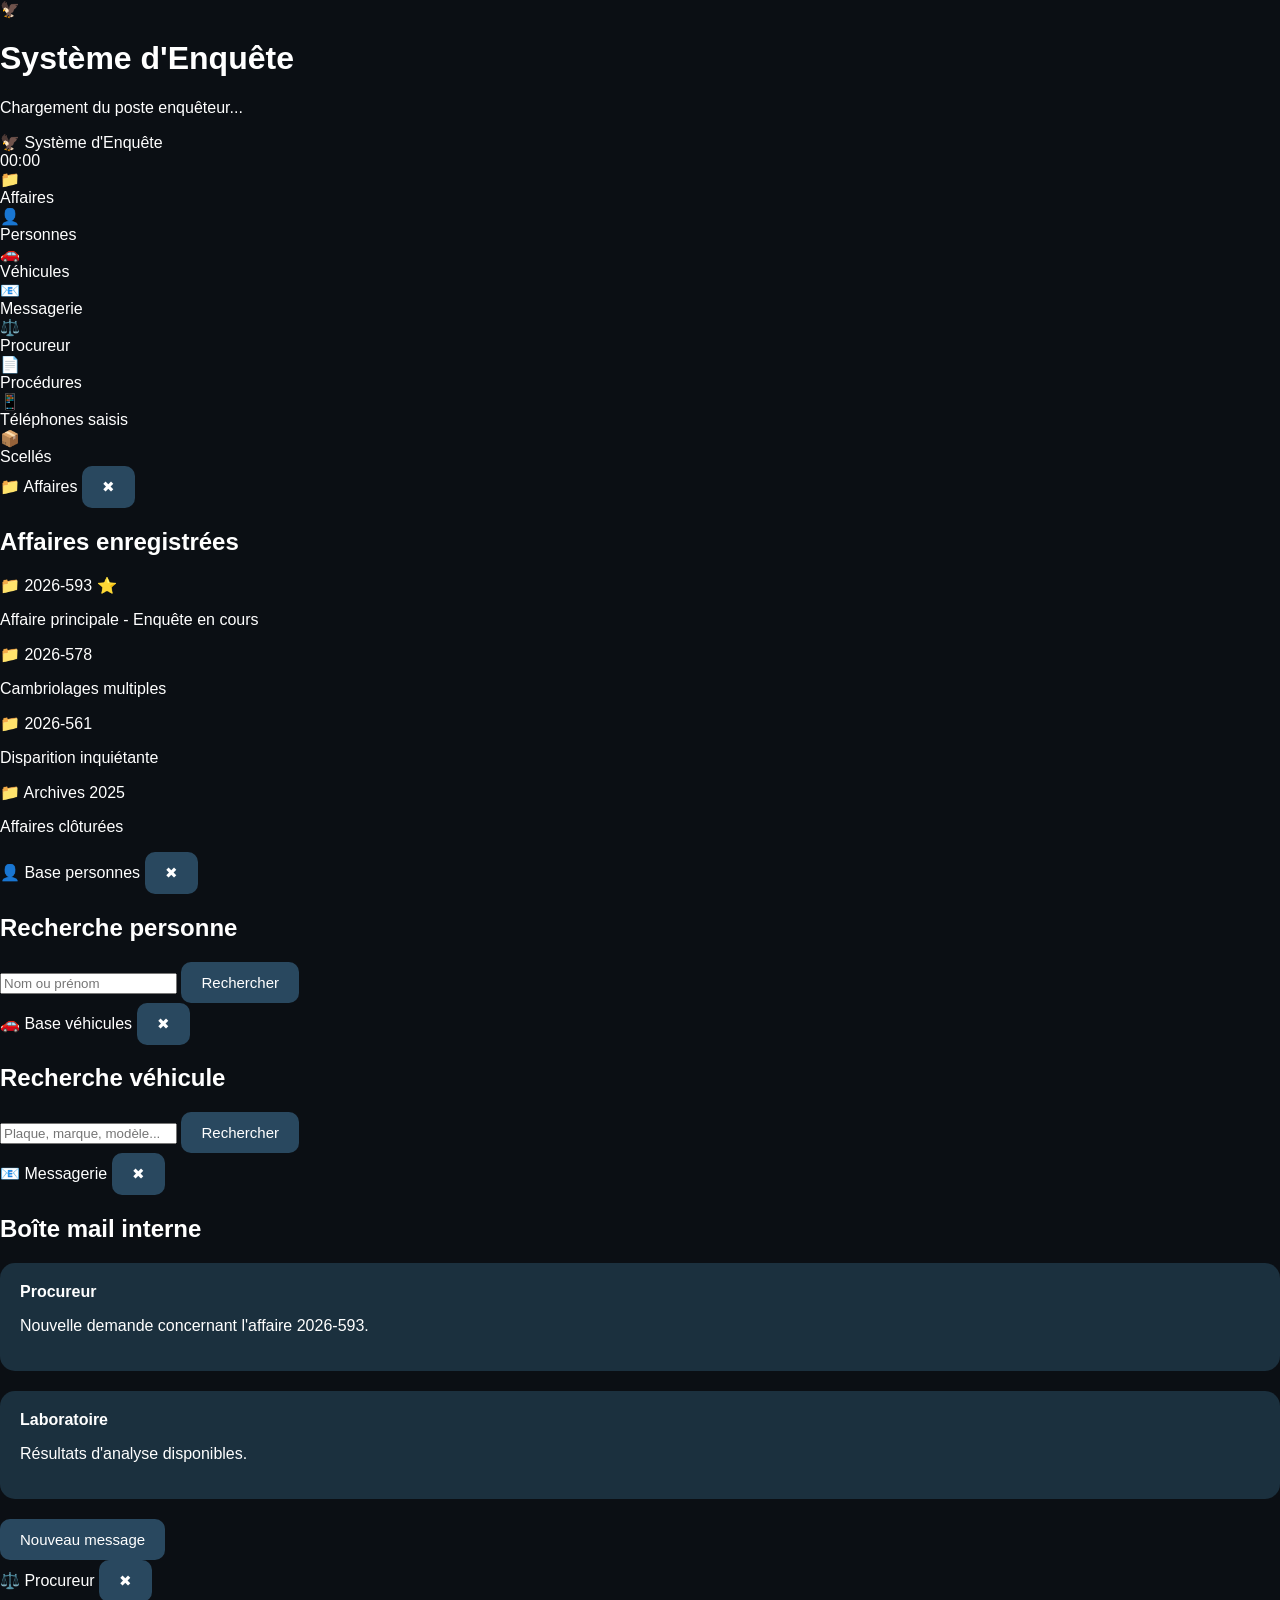
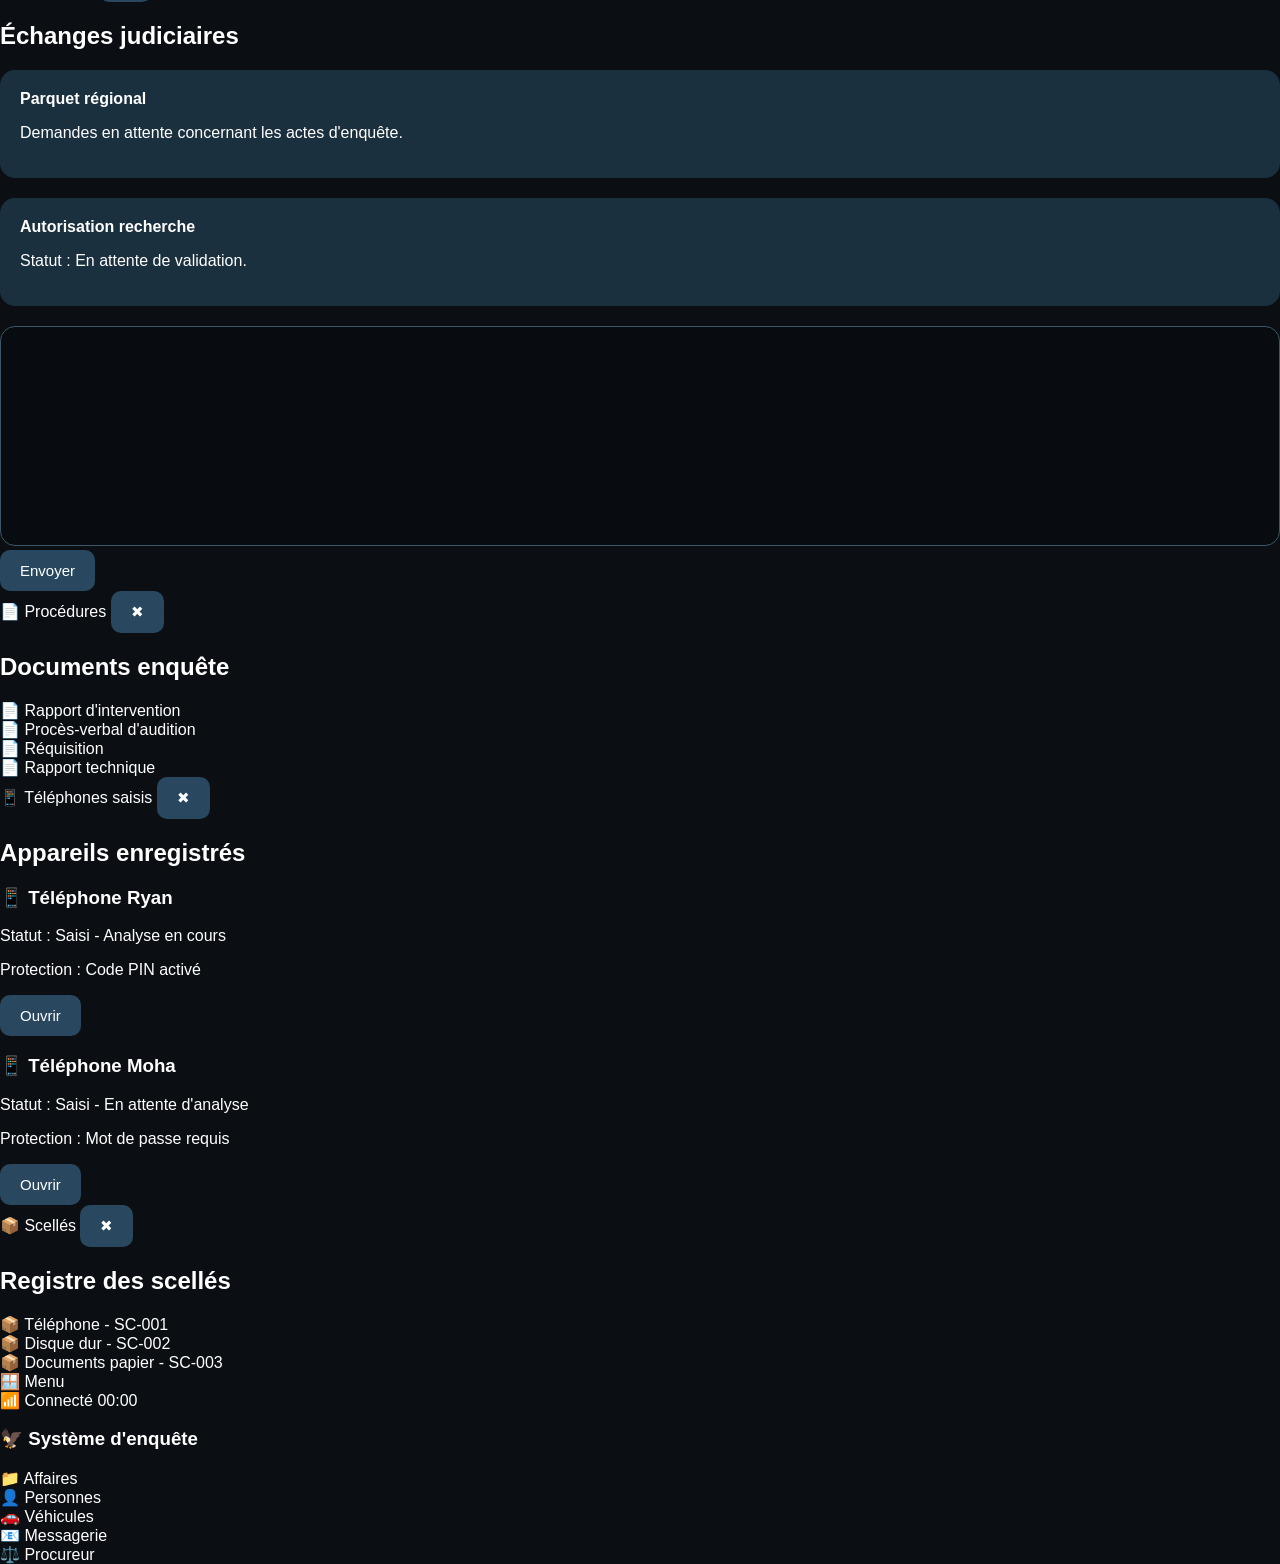
==== index.html @ f0f35534 "Update index.html" ====
<!DOCTYPE html>
<html lang="fr">

<head>

<meta charset="UTF-8">

<meta name="viewport"
content="width=device-width, initial-scale=1.0">

<title>

Affaire 2026/593

</title>

<link rel="stylesheet"
href="style.css">

<script defer
src="script.js"></script>

</head>

<body>

<div id="bootScreen">

<div class="bootLogo">

<div class="logoCircle">

🦅

</div>

<h1>

Système d'Enquête

</h1>

<p>

Chargement du poste enquêteur...

</p>

<div class="bootBar">

<div id="bootProgress"></div>

</div>

</div>

</div>


<div id="desktop">

<header id="topBar">

<div id="systemName">

🦅
Système d'Enquête

</div>

<div id="dateHeure">

00:00

</div>

</header></header>


<main id="desktopArea">


<div class="iconGrid">


<div class="desktopIcon"
onclick="openApp('affaires')">

<div class="icon">

📁

</div>

<span>

Affaires

</span>

</div>



<div class="desktopIcon"
onclick="openApp('personnes')">

<div class="icon">

👤

</div>

<span>

Personnes

</span>

</div>



<div class="desktopIcon"
onclick="openApp('vehicules')">

<div class="icon">

🚗

</div>

<span>

Véhicules

</span>

</div>



<div class="desktopIcon"
onclick="openApp('mails')">

<div class="icon">

📧

</div>

<span>

Messagerie

</span>

</div>



<div class="desktopIcon"
onclick="openApp('procureur')">

<div class="icon">

⚖️

</div>

<span>

Procureur

</span>

</div>



<div class="desktopIcon"
onclick="openApp('procedures')">

<div class="icon">

📄

</div>

<span>

Procédures

</span>

</div>



<div class="desktopIcon"
onclick="openApp('telephones')">

<div class="icon">

📱

</div>

<span>

Téléphones saisis

</span>

</div>



<div class="desktopIcon"
onclick="openApp('scelles')">

<div class="icon">

📦

</div>

<span>

Scellés

</span>

</div>


</div></main>



<!-- Fenêtres des applications -->

<div id="windowContainer">



<div class="appWindow"
id="affairesWindow">

<div class="windowHeader">

<span>
📁 Affaires
</span>

<button onclick="closeApp('affaires')">
✖
</button>

</div>


<div class="windowContent">

<h2>
Affaires enregistrées
</h2>


<div class="folder">

📁 2026-593 ⭐

<p>
Affaire principale - Enquête en cours
</p>

</div>


<div class="folder">

📁 2026-578

<p>
Cambriolages multiples
</p>

</div>


<div class="folder">

📁 2026-561

<p>
Disparition inquiétante
</p>

</div>


<div class="folder">

📁 Archives 2025

<p>
Affaires clôturées
</p>

</div>


</div>

</div>





<div class="appWindow"
id="personnesWindow">


<div class="windowHeader">

<span>
👤 Base personnes
</span>

<button onclick="closeApp('personnes')">
✖
</button>

</div>


<div class="windowContent">

<h2>
Recherche personne
</h2>


<input
type="text"
id="searchPersonne"
placeholder="Nom ou prénom">


<button onclick="searchPerson()">

Rechercher

</button>


<div id="personResult">

</div>


</div>


</div><div class="appWindow"
id="vehiculesWindow">


<div class="windowHeader">

<span>
🚗 Base véhicules
</span>


<button onclick="closeApp('vehicules')">

✖

</button>


</div>



<div class="windowContent">


<h2>
Recherche véhicule
</h2>


<input
type="text"
id="searchVehicule"
placeholder="Plaque, marque, modèle...">



<button onclick="searchVehicle()">

Rechercher

</button>



<div id="vehicleResult">

</div>



</div>


</div>





<div class="appWindow"
id="mailsWindow">


<div class="windowHeader">


<span>

📧 Messagerie

</span>


<button onclick="closeApp('mails')">

✖

</button>


</div>



<div class="windowContent">


<h2>
Boîte mail interne
</h2>


<div class="mail">

<strong>
Procureur
</strong>


<p>
Nouvelle demande concernant l'affaire 2026-593.
</p>


</div>



<div class="mail">

<strong>
Laboratoire

</strong>


<p>
Résultats d'analyse disponibles.
</p>


</div>


<button>

Nouveau message

</button>


</div>


</div><div class="appWindow"
id="procureurWindow">


<div class="windowHeader">

<span>
⚖️ Procureur
</span>


<button onclick="closeApp('procureur')">

✖

</button>


</div>



<div class="windowContent">


<h2>
Échanges judiciaires
</h2>



<div class="mail">


<strong>
Parquet régional
</strong>


<p>

Demandes en attente concernant les actes d'enquête.

</p>


</div>



<div class="mail">


<strong>
Autorisation recherche

</strong>


<p>

Statut :
En attente de validation.

</p>


</div>



<textarea
placeholder="Écrire une demande au procureur...">

</textarea>


<br>


<button>

Envoyer

</button>


</div>


</div>






<div class="appWindow"
id="proceduresWindow">


<div class="windowHeader">


<span>
📄 Procédures
</span>


<button onclick="closeApp('procedures')">

✖

</button>


</div>



<div class="windowContent">


<h2>
Documents enquête

</h2>


<div class="document">

📄 Rapport d'intervention

</div>


<div class="document">

📄 Procès-verbal d'audition

</div>


<div class="document">

📄 Réquisition

</div>


<div class="document">

📄 Rapport technique

</div>


</div>


</div><div class="appWindow"
id="telephonesWindow">


<div class="windowHeader">


<span>
📱 Téléphones saisis
</span>


<button onclick="closeApp('telephones')">

✖

</button>


</div>



<div class="windowContent">


<h2>
Appareils enregistrés

</h2>



<div class="phoneCard">


<h3>
📱 Téléphone Ryan
</h3>


<p>

Statut :
Saisi - Analyse en cours

</p>


<p>

Protection :
Code PIN activé

</p>


<button>

Ouvrir

</button>


</div>





<div class="phoneCard">


<h3>
📱 Téléphone Moha
</h3>


<p>

Statut :
Saisi - En attente d'analyse

</p>


<p>

Protection :
Mot de passe requis

</p>


<button>

Ouvrir

</button>


</div>



</div>


</div>






<div class="appWindow"
id="scellesWindow">


<div class="windowHeader">


<span>
📦 Scellés
</span>



<button onclick="closeApp('scelles')">

✖

</button>


</div>




<div class="windowContent">


<h2>
Registre des scellés

</h2>



<div class="document">

📦 Téléphone - SC-001

</div>



<div class="document">

📦 Disque dur - SC-002

</div>



<div class="document">

📦 Documents papier - SC-003

</div>



</div>



</div></div>


<!-- Barre des tâches -->

<footer id="taskbar">


<div id="startButton">

🪟 Menu

</div>



<div id="taskApps">

</div>



<div id="systemInfo">


<span id="network">

📶 Connecté

</span>


<span id="clock">

00:00

</span>


</div>


</footer>



</div>

<!-- Zone de notifications système -->

<div id="notifications">

</div>


<!-- Menu démarrer -->

<div id="startMenu">

<h3>
🦅 Système d'enquête
</h3>


<div onclick="openApp('affaires')">
📁 Affaires
</div>


<div onclick="openApp('personnes')">
👤 Personnes
</div>


<div onclick="openApp('vehicules')">
🚗 Véhicules
</div>


<div onclick="openApp('mails')">
📧 Messagerie
</div>


<div onclick="openApp('procureur')">
⚖️ Procureur
</div>


</div>
  
<script src="ordinateur/base_personnes.js"></script>

<script src="ordinateur/base_personnes.js"></script>

<script>

function searchPerson(){

let recherche = document
.getElementById("searchPersonne")
.value
.toLowerCase();


let resultat = personnes.filter(p =>

p.nom.toLowerCase().includes(recherche)

);



document.getElementById("personResult").innerHTML = resultat.map(p => `

<div class="resultCard">

<h3>${p.prenom} ${p.nom}</h3>

<p>ID : ${p.id}</p>

<p>Date naissance : ${p.dateNaissance || "Non renseignée"}</p>

<p>Lieu naissance : ${p.lieuNaissance || "Non renseigné"}</p>

<p>Téléphone : ${p.telephone || "Non renseigné"}</p>

</div>

`).join("");


}

</script>

<script src="ordinateur/base_personnes.js"></script>

<script>

function searchPerson(){

alert("La recherche fonctionne");

}

</script>

</body>

</html>
---- style.css ----
/* =========================
   BASE GENERALE
========================= */


*{

box-sizing:border-box;

}



body{

margin:0;

padding:0;

font-family:Arial, Helvetica, sans-serif;

background:#080c10;

color:white;

}



button{

background:#29485f;

color:white;

border:none;

padding:12px 20px;

border-radius:10px;

cursor:pointer;

font-size:15px;

}



button:hover{

background:#3c6b8c;

}



.cache{

display:none;

}





/* =========================
   ORDINATEUR BTA
========================= */


.ordinateur{

min-height:100vh;

background:#0d141b;

padding:30px;

}



.ordinateur header{

background:#162532;

padding:25px;

border-radius:20px;

border:1px solid #334b5c;

margin-bottom:30px;

}



.ordinateur h1{

font-size:34px;

}



.etat{

color:#b8c4cc;

margin-top:20px;

}




.menu_pc{

display:grid;

grid-template-columns:repeat(auto-fit,minmax(230px,1fr));

gap:25px;

}



.icone_pc{

background:#192f3f;

padding:30px;

border-radius:20px;

text-align:center;

cursor:pointer;

border:1px solid #31536b;

transition:0.3s;

}



.icone_pc:hover{

transform:scale(1.04);

background:#24465d;

}



.icone_pc h3{

font-size:22px;

}



.icone_pc p{

color:#bbc6ce;

}





/* =========================
   PAGES DOSSIERS
========================= */


.page_dossier{

min-height:100vh;

background:#101820;

padding:30px;

}



.page_dossier h1{

font-size:32px;

}



.carte{

background:#192b38;

border-radius:20px;

padding:25px;

margin-bottom:25px;

border:1px solid #304858;

}



.carte h3{

margin-top:0;

}





/* =========================
   MAILS
========================= */


textarea{

width:100%;

height:220px;

resize:none;

background:#080c10;

color:white;

border:1px solid #3b5668;

border-radius:15px;

padding:15px;

font-size:16px;

}



.mail{

background:#1b303e;

padding:20px;

border-radius:15px;

margin-bottom:20px;

}



.mail_reponse{

background:#223b4d;

padding:20px;

border-radius:15px;

}





/* =========================
   TELEPHONE
========================= */


.telephone{

width:390px;

height:850px;

margin:30px auto;

background:black;

border-radius:50px;

overflow:hidden;

position:relative;

box-shadow:0 0 50px #000;

}



.ecran{

position:absolute;

width:100%;

height:100%;

}





/* BARRE DU HAUT */


.statut{

display:flex;

justify-content:space-between;

padding:18px;

font-size:15px;

z-index:5;

}





/* ECRAN VERROUILLE */


.verrouillage{

background-image:url("../images/ryan/fond_ecran.jpg");

background-size:cover;

background-position:center;

}



.fondVerrou{

text-align:center;

padding-top:100px;

}



.heureGrande{

font-size:80px;

font-weight:300;

}



.date{

font-size:20px;

}



.notification{

background:rgba(40,40,40,0.7);

margin:20px;

padding:15px;

border-radius:20px;

backdrop-filter:blur(10px);

}



.ouvrir{

position:absolute;

bottom:60px;

width:100%;

text-align:center;

}





/* ACCUEIL TELEPHONE */


.accueil{

background-image:url("../images/ryan/fond_ecran.jpg");

background-size:cover;

}



.encoche{

height:30px;

width:120px;

background:black;

border-radius:20px;

margin:auto;

}



.grilleApplications{

display:grid;

grid-template-columns:repeat(4,1fr);

gap:25px;

padding:35px 20px;

}



.application{

text-align:center;

}



.icone{

height:60px;

width:60px;

border-radius:18px;

display:flex;

align-items:center;

justify-content:center;

margin:auto;

font-size:30px;

}



.bleu{

background:#007aff;

}



.vert{

background:#34c759;

}



.rouge{

background:#ff3b30;

}



.violet{

background:#af52de;

}



.gris{

background:#555;

}



.noir{

background:#111;

}



.dock{

position:absolute;

bottom:25px;

left:20px;

right:20px;

background:rgba(255,255,255,0.25);

padding:15px;

border-radius:30px;

display:flex;

justify-content:space-around;

font-size:28px;

}





/* =========================
   APPLICATIONS TELEPHONE
========================= */


.applicationPage{

background:#111;

padding:20px;

}



.barreApp{

display:flex;

align-items:center;

gap:20px;

}



.conversation{

background:#222;

padding:18px;

border-radius:15px;

margin:15px 0;

}



.contactFiche{

background:#222;

padding:20px;

border-radius:15px;

margin:15px 0;

}





/* PHOTOS */


.galerie{

display:grid;

grid-template-columns:repeat(2,1fr);

gap:15px;

}



.photo img{

width:100%;

border-radius:15px;

}





/* BOUTON HOME */


.boutonHome{

position:absolute;

bottom:10px;

left:50%;

transform:translateX(-50%);

height:5px;

width:120px;

background:white;

border-radius:10px;

}*{
    box-sizing:border-box;
}


body{

    margin:0;
    padding:0;
    font-family:Arial, Helvetica, sans-serif;
    background:#0b0f14;
    color:white;

}


/* =========================
   PAGE ORDINATEUR BTA
========================= */


.ordinateur{

    min-height:100vh;
    padding:30px;
    background:#0b1118;

}



.ordinateur header{

    background:#172330;
    padding:25px;
    border-radius:20px;
    margin-bottom:30px;
    border:1px solid #34495e;

}



.ordinateur h1{

    margin-top:0;
    font-size:32px;

}



.etat{

    margin-top:20px;
    color:#bfc7cf;

}



/* MENU ORDINATEUR */


.menu_pc{

    display:grid;
    grid-template-columns:repeat(auto-fit,minmax(230px,1fr));
    gap:25px;

}



.icone_pc{

    background:#1b2c3b;
    padding:30px;
    border-radius:20px;
    text-align:center;
    cursor:pointer;
    transition:0.3s;
    border:1px solid #38536a;

}



.icone_pc:hover{

    transform:scale(1.05);
    background:#254257;

}



.icone_pc h3{

    font-size:22px;
    margin:15px 0 10px;

}



.icone_pc p{

    color:#bfc7cf;

}





/* NOTIFICATIONS PC */


.notification_pc{

    margin-top:40px;
    background:#172330;
    padding:25px;
    border-radius:20px;

}



.notification_pc div{

    background:#233746;
    padding:15px;
    margin-top:15px;
    border-radius:12px;

}





/* =========================
   PAGES DOSSIERS
========================= */


.page_dossier{

    min-height:100vh;
    padding:30px;
    background:#101820;

}



.carte{

    background:#1c2c38;
    padding:20px;
    border-radius:15px;
    margin:15px 0;

}





/* =========================
   TELEPHONE RYAN
========================= */


.telephone{

    width:390px;
    height:850px;
    margin:30px auto;
    background:black;
    border-radius:50px;
    overflow:hidden;
    position:relative;
    box-shadow:0 0 50px black;

}



.ecran{

    position:absolute;
    width:100%;
    height:100%;

}



.cache{

    display:none;

}




/* BARRE DU HAUT */


.statut{

    display:flex;
    justify-content:space-between;
    padding:18px;
    font-size:14px;
    color:white;

}





/* ECRAN VERROUILLAGE */


.verrouillage{

    background-size:cover;
    background-position:center;

}



.fondVerrou{

    text-align:center;
    padding-top:90px;

}



.heureGrande{

    font-size:75px;
    font-weight:300;

}



.date{

    font-size:20px;
    margin-top:10px;

}



.notification{

    background:rgba(50,50,50,0.7);
    margin:20px;
    padding:15px;
    border-radius:20px;
    backdrop-filter:blur(10px);

}



.iconeNotif{

    font-size:30px;

}



.ouvrir{

    position:absolute;
    bottom:60px;
    width:100%;
    text-align:center;
    color:white;

}





/* ACCUEIL TELEPHONE */


.accueil{

    background-image:url("../images/ryan/fond_ecran.jpg");
    background-size:cover;
    background-position:center;

}



.encoche{

    width:120px;
    height:30px;
    background:black;
    border-radius:20px;
    margin:0 auto;

}



.grilleApplications{

    display:grid;
    grid-template-columns:repeat(4,1fr);
    gap:25px;
    padding:35px 20px;

}



.application{

    text-align:center;

}



.icone{

    width:60px;
    height:60px;
    border-radius:18px;
    display:flex;
    align-items:center;
    justify-content:center;
    margin:auto;
    font-size:32px;

}



.icone p{

    font-size:12px;

}



.bleu{

    background:#1677ff;

}



.vert{

    background:#20c463;

}



.rouge{

    background:#ff3b30;

}



.violet{

    background:#8e44ad;

}



.gris{

    background:#555;

}



.noir{

    background:#111;

}



.dock{

    position:absolute;
    bottom:30px;
    left:20px;
    right:20px;
    background:rgba(255,255,255,0.2);
    backdrop-filter:blur(10px);
    padding:15px;
    border-radius:30px;
    display:flex;
    justify-content:space-around;
    font-size:28px;

}





/* APPLICATIONS */


.applicationPage{

    background:#111;
    padding:20px;

}



.barreApp{

    display:flex;
    align-items:center;
    gap:20px;

}



.barreApp button{

    background:#333;
    color:white;
    border:0;
    border-radius:10px;
    padding:10px;

}



.conversation{

    background:#222;
    padding:15px;
    border-radius:15px;
    margin-top:15px;

}



.contactFiche{

    background:#222;
    padding:20px;
    border-radius:15px;
    margin:15px 0;

}



.galerie{

    display:grid;
    grid-template-columns:repeat(2,1fr);
    gap:15px;

}



.photo img{

    width:100%;
    border-radius:15px;

}




.boutonHome{

    position:absolute;
    bottom:10px;
    left:50%;
    transform:translateX(-50%);
    width:120px;
    height:5px;
    background:white;
    border-radius:10px;

}
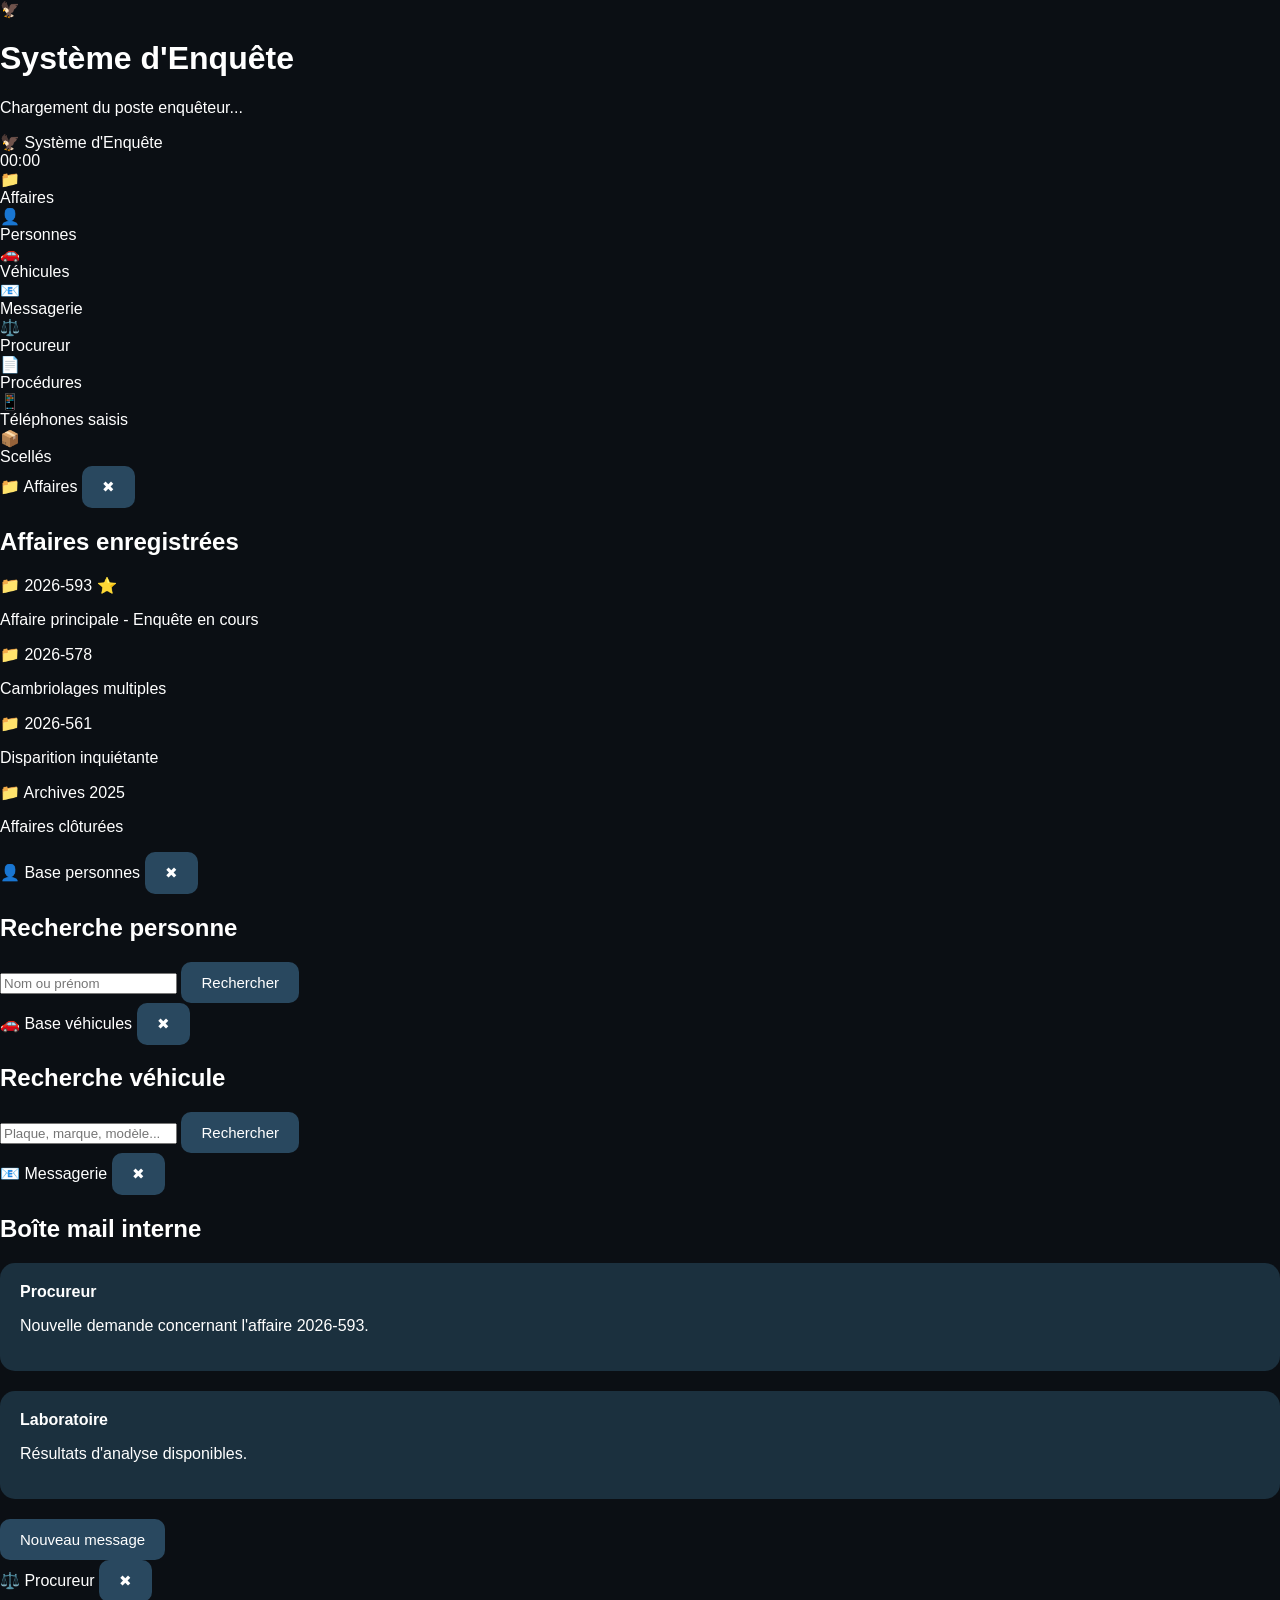
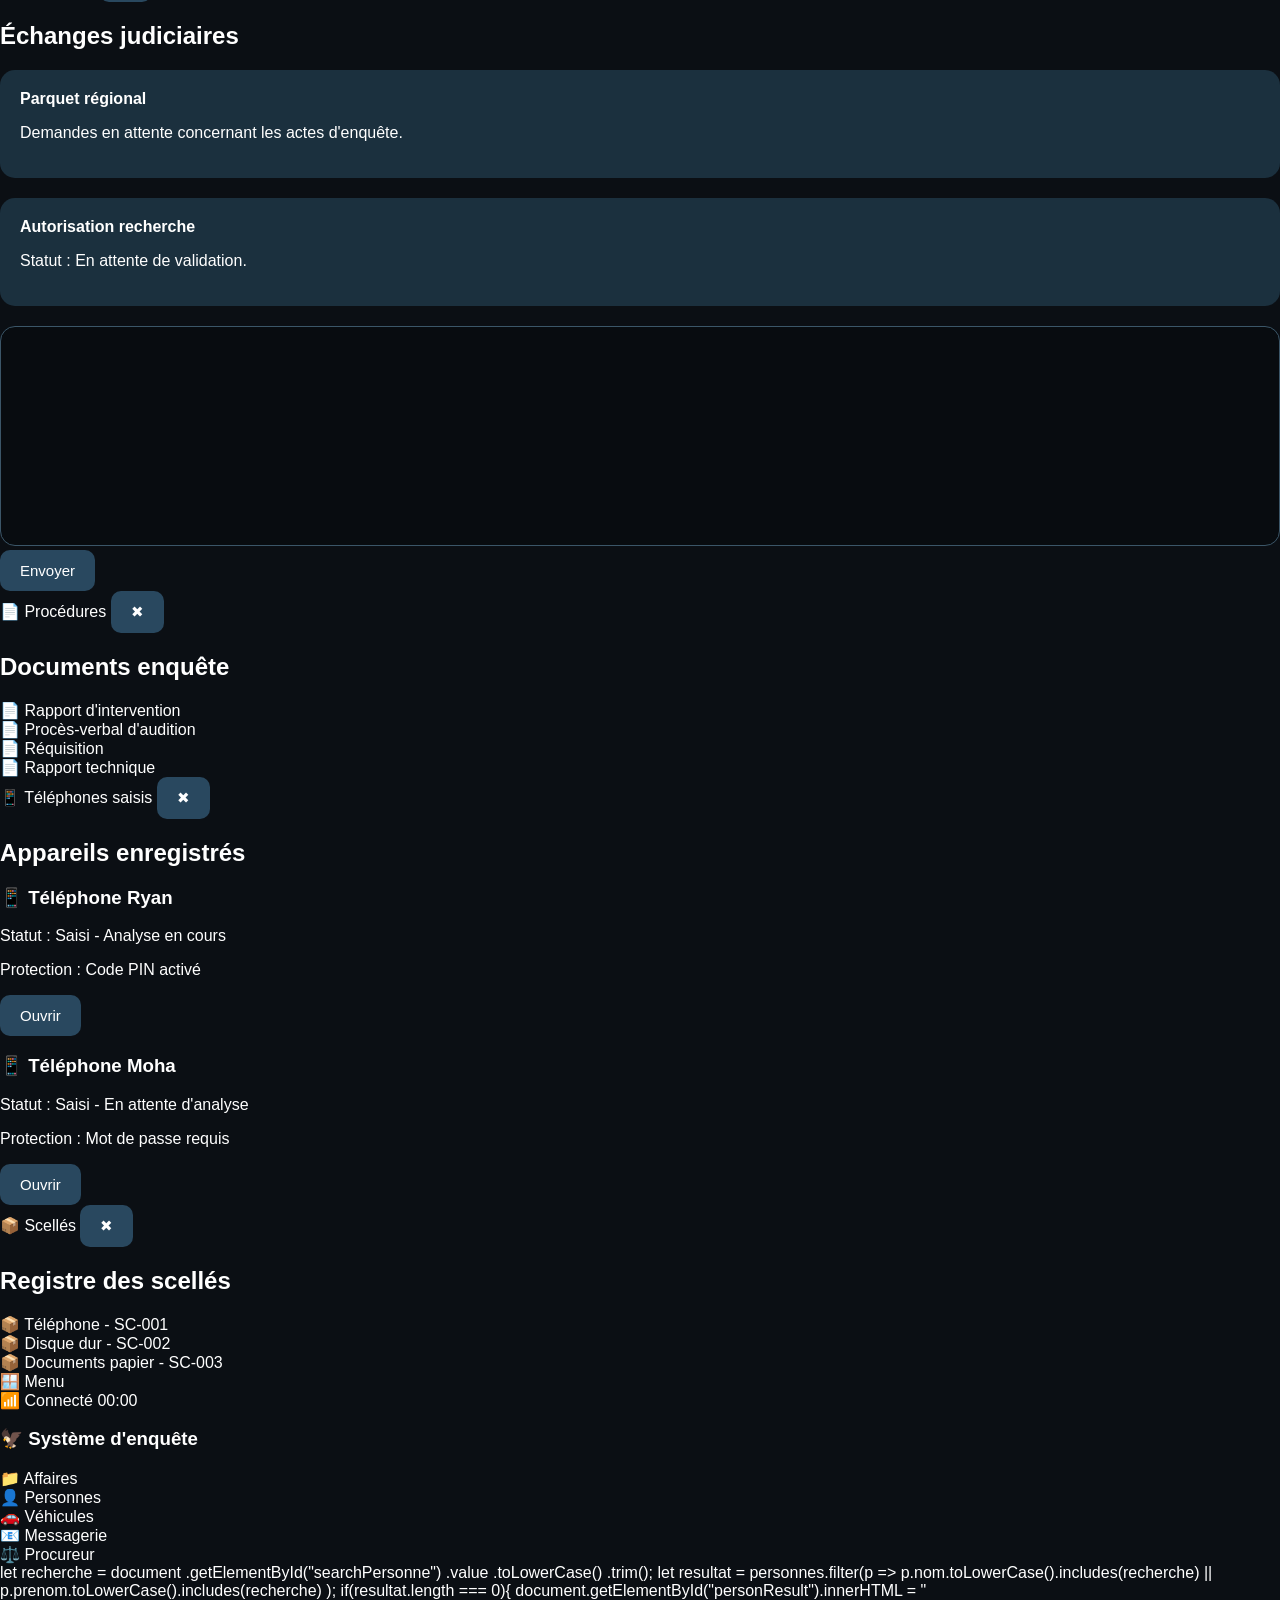
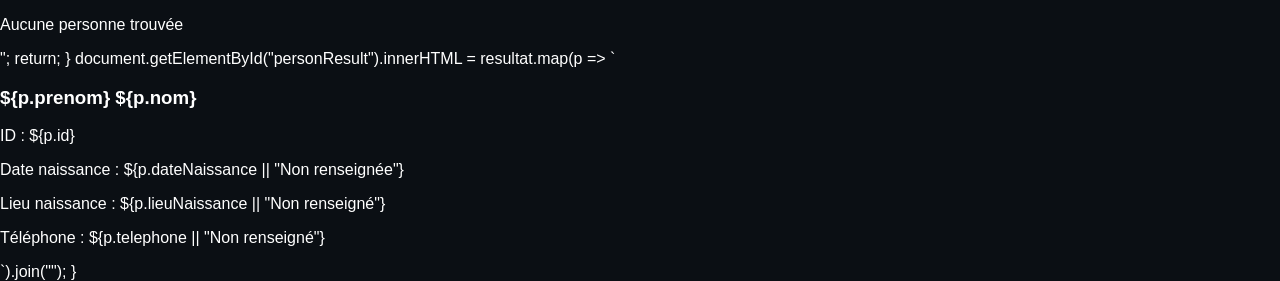
==== commit e6ebe784: "Update index.html" ====
--- a/index.html
+++ b/index.html
@@ -926,30 +926,47 @@
 </div>
 
 
-</div>
-  
 <script src="ordinateur/base_personnes.js"></script>
-
-<script src="ordinateur/base_personnes.js"></script>
-
-<script>
+  <script>
+
+console.log(personnes);
+
 
 function searchPerson(){
+
+  ...
+}
+
+</script>
 
 let recherche = document
 .getElementById("searchPersonne")
 .value
-.toLowerCase();
+.toLowerCase()
+.trim();
 
 
 let resultat = personnes.filter(p =>
 
 p.nom.toLowerCase().includes(recherche)
+||
+p.prenom.toLowerCase().includes(recherche)
 
 );
 
 
 
+if(resultat.length === 0){
+
+document.getElementById("personResult").innerHTML = 
+"<p>Aucune personne trouvée</p>";
+
+return;
+
+}
+
+
+
 document.getElementById("personResult").innerHTML = resultat.map(p => `
 
 <div class="resultCard">
@@ -968,23 +985,10 @@
 
 `).join("");
 
-
 }
 
 </script>
 
-<script src="ordinateur/base_personnes.js"></script>
-
-<script>
-
-function searchPerson(){
-
-alert("La recherche fonctionne");
-
-}
-
-</script>
-
 </body>
 
 </html>
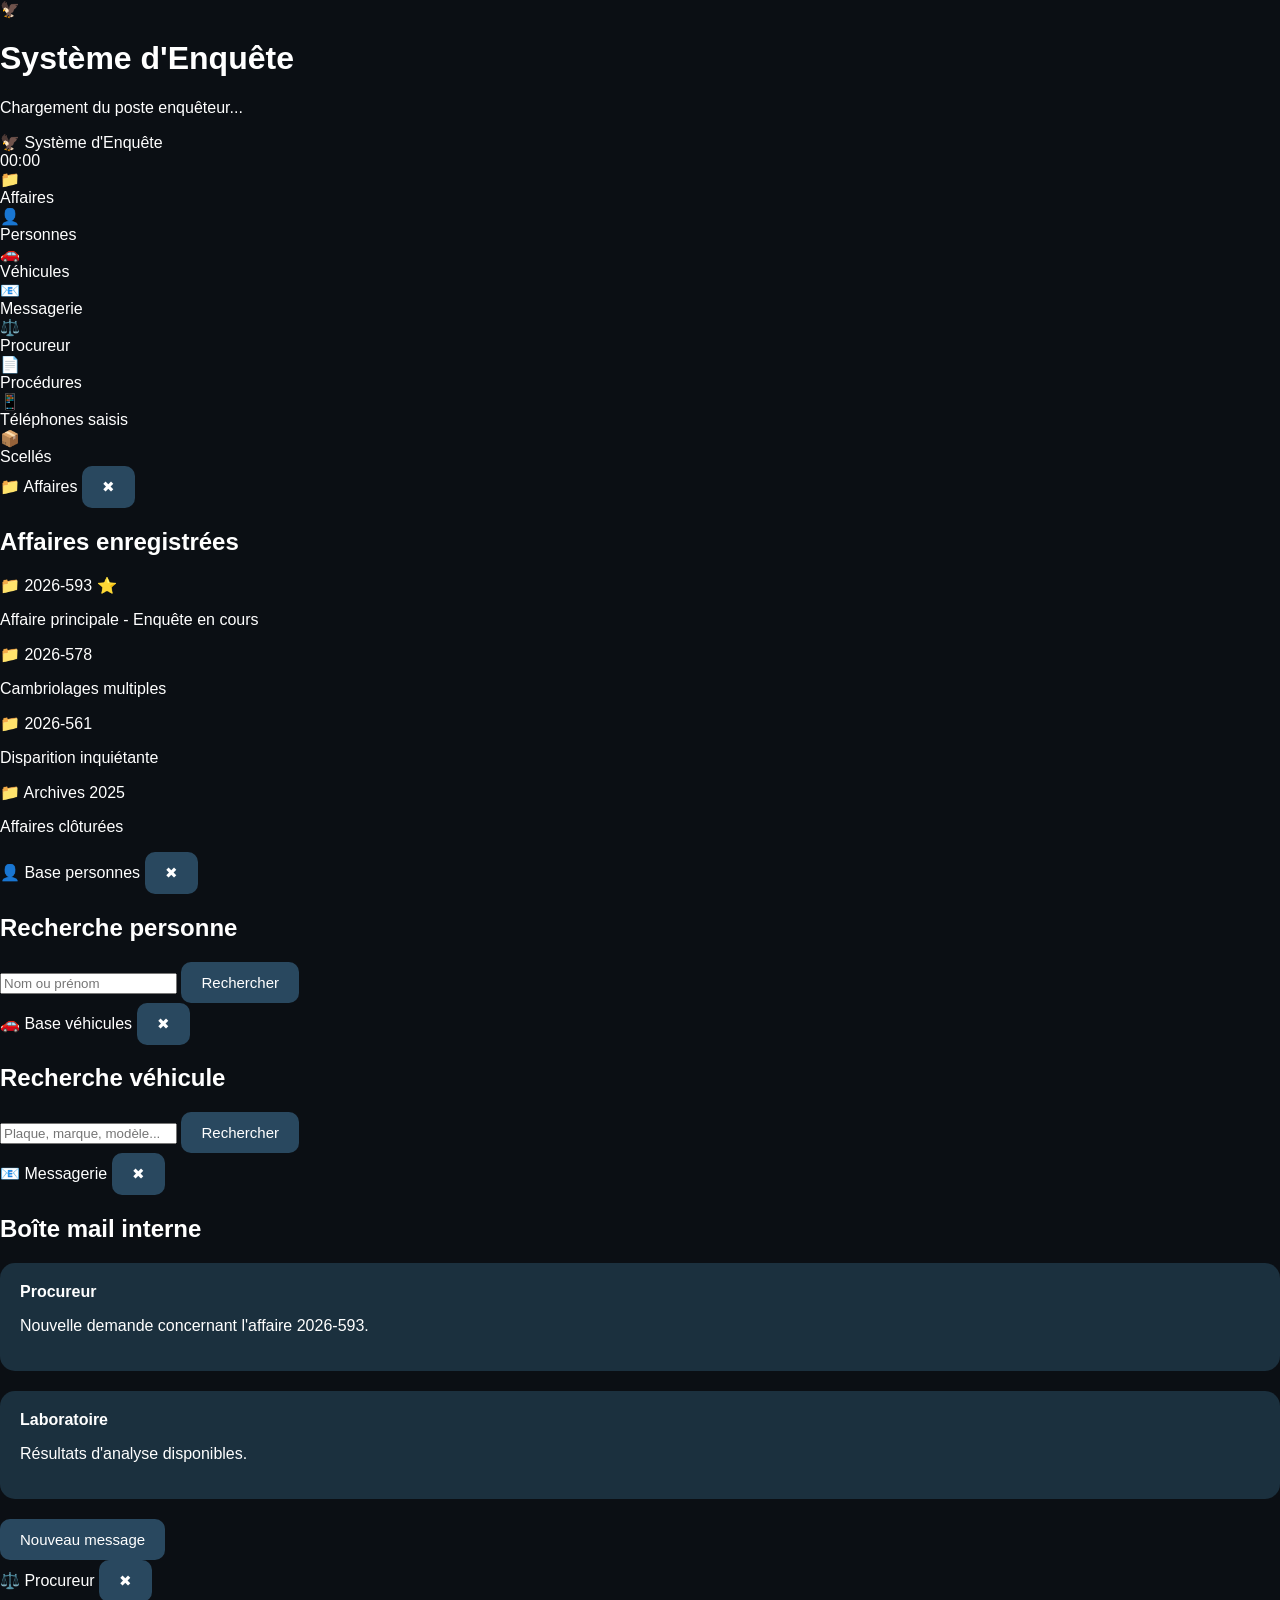
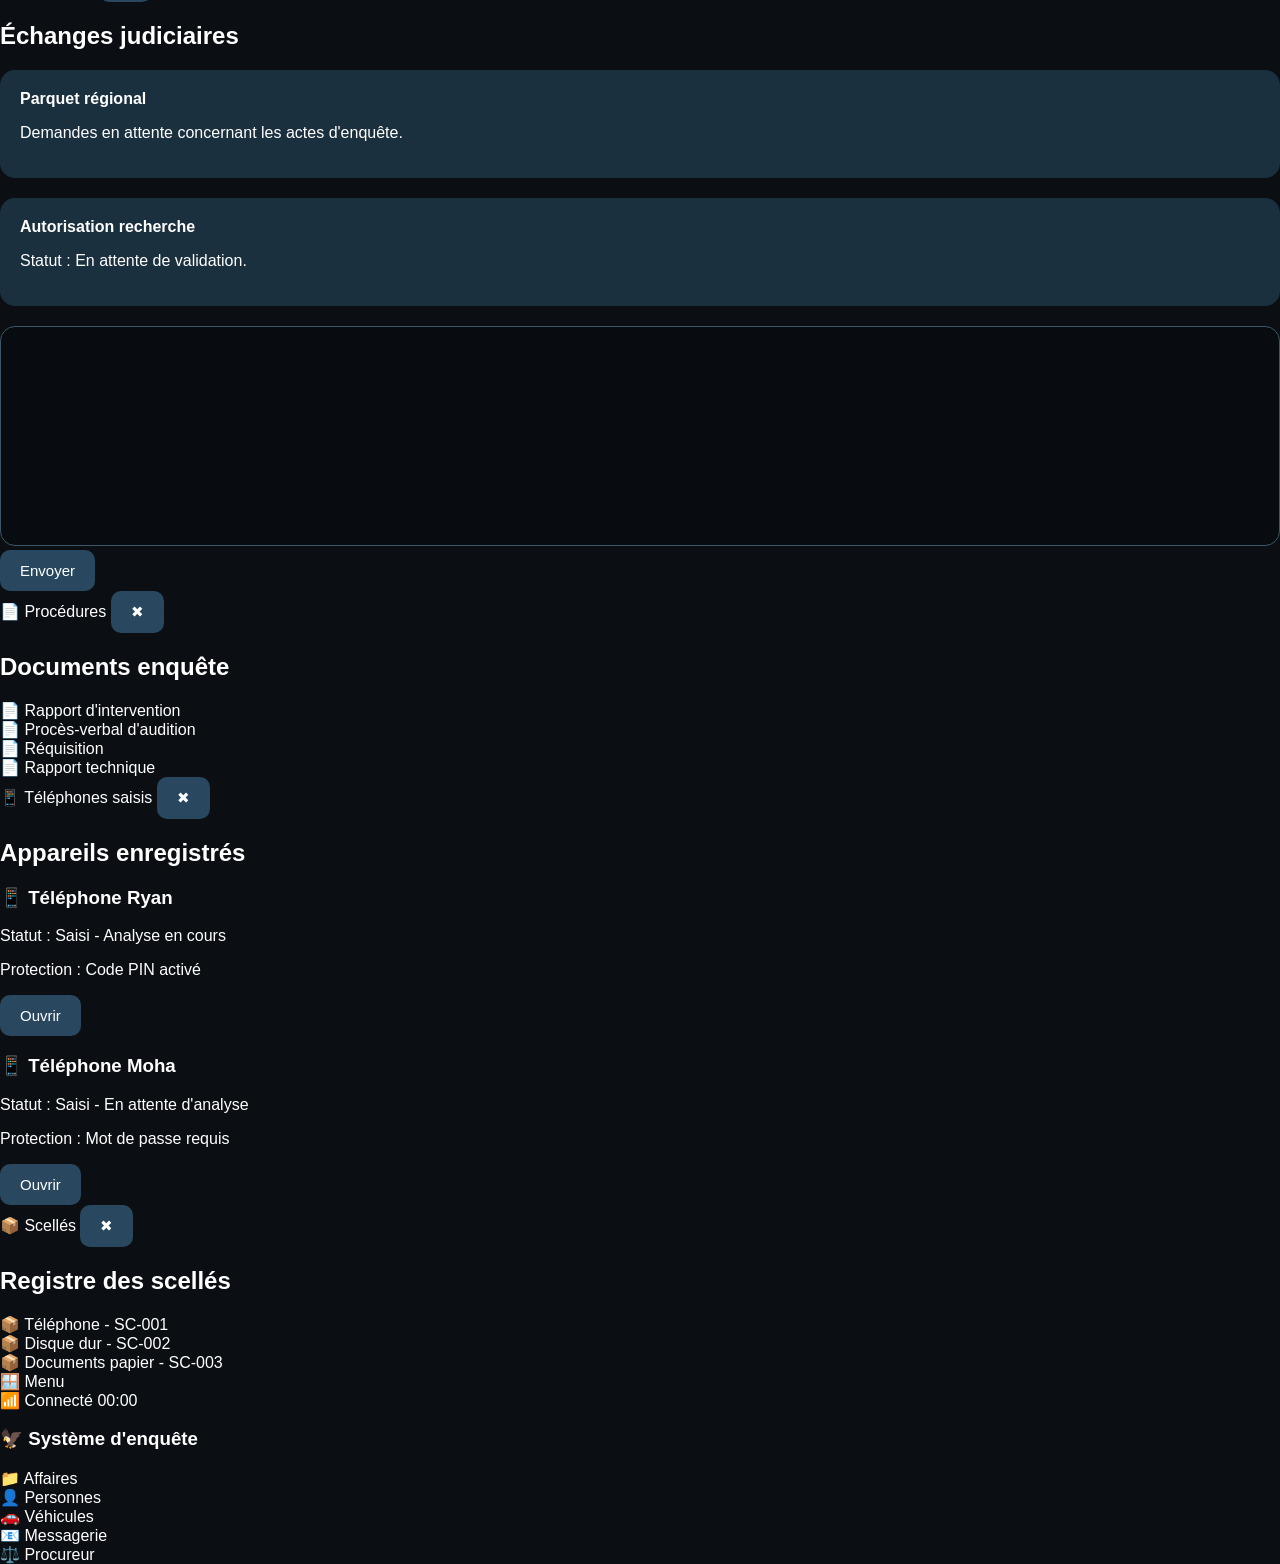
==== commit 134a2af1: "Update index.html" ====
--- a/index.html
+++ b/index.html
@@ -927,17 +927,10 @@
 
 
 <script src="ordinateur/base_personnes.js"></script>
-  <script>
-
-console.log(personnes);
-
+
+<script>
 
 function searchPerson(){
-
-  ...
-}
-
-</script>
 
 let recherche = document
 .getElementById("searchPersonne")
@@ -958,7 +951,7 @@
 
 if(resultat.length === 0){
 
-document.getElementById("personResult").innerHTML = 
+document.getElementById("personResult").innerHTML =
 "<p>Aucune personne trouvée</p>";
 
 return;
@@ -989,6 +982,7 @@
 
 </script>
 
+
 </body>
 
 </html>
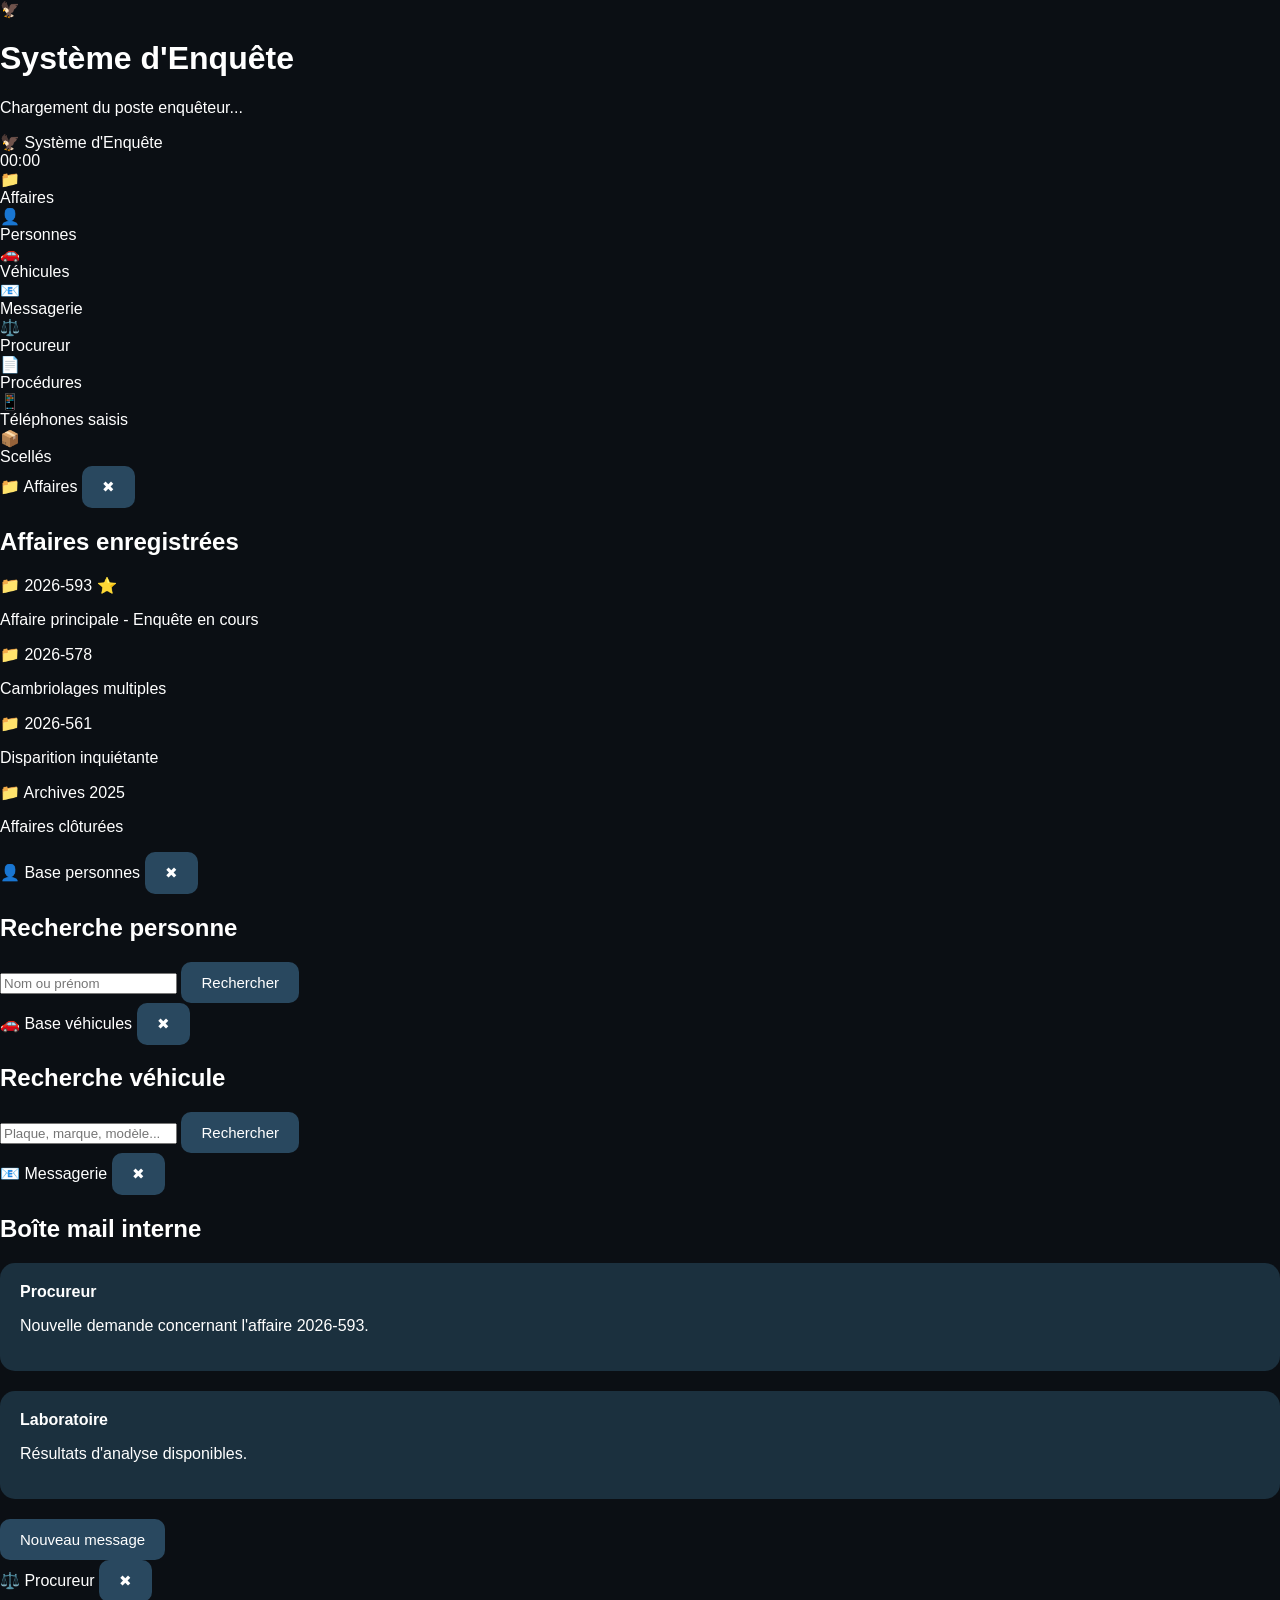
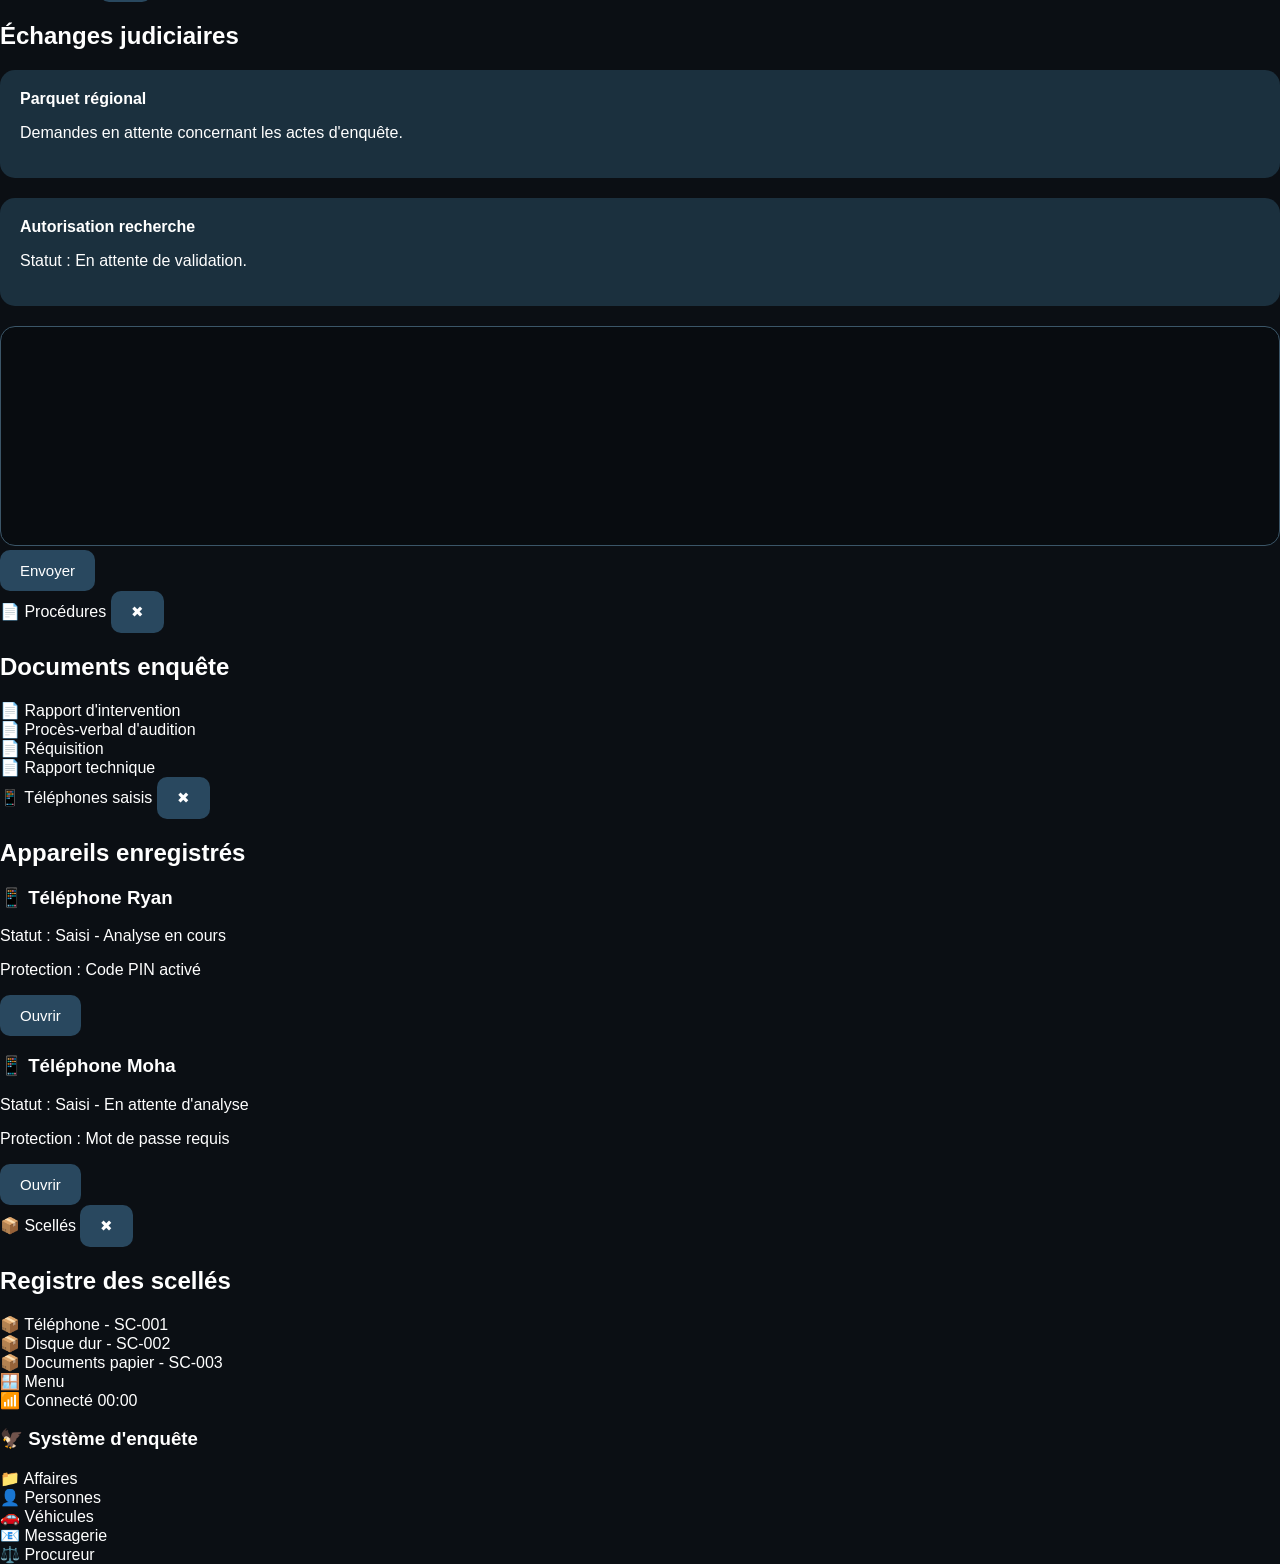
==== commit c19cd5b4: "Update index.html" ====
--- a/index.html
+++ b/index.html
@@ -929,60 +929,9 @@
 <script src="ordinateur/base_personnes.js"></script>
 
 <script>
-
-function searchPerson(){
-
-let recherche = document
-.getElementById("searchPersonne")
-.value
-.toLowerCase()
-.trim();
-
-
-let resultat = personnes.filter(p =>
-
-p.nom.toLowerCase().includes(recherche)
-||
-p.prenom.toLowerCase().includes(recherche)
-
-);
-
-
-
-if(resultat.length === 0){
-
-document.getElementById("personResult").innerHTML =
-"<p>Aucune personne trouvée</p>";
-
-return;
-
-}
-
-
-
-document.getElementById("personResult").innerHTML = resultat.map(p => `
-
-<div class="resultCard">
-
-<h3>${p.prenom} ${p.nom}</h3>
-
-<p>ID : ${p.id}</p>
-
-<p>Date naissance : ${p.dateNaissance || "Non renseignée"}</p>
-
-<p>Lieu naissance : ${p.lieuNaissance || "Non renseigné"}</p>
-
-<p>Téléphone : ${p.telephone || "Non renseigné"}</p>
-
-</div>
-
-`).join("");
-
-}
-
+alert("TEST OK");
 </script>
 
-
 </body>
 
 </html>
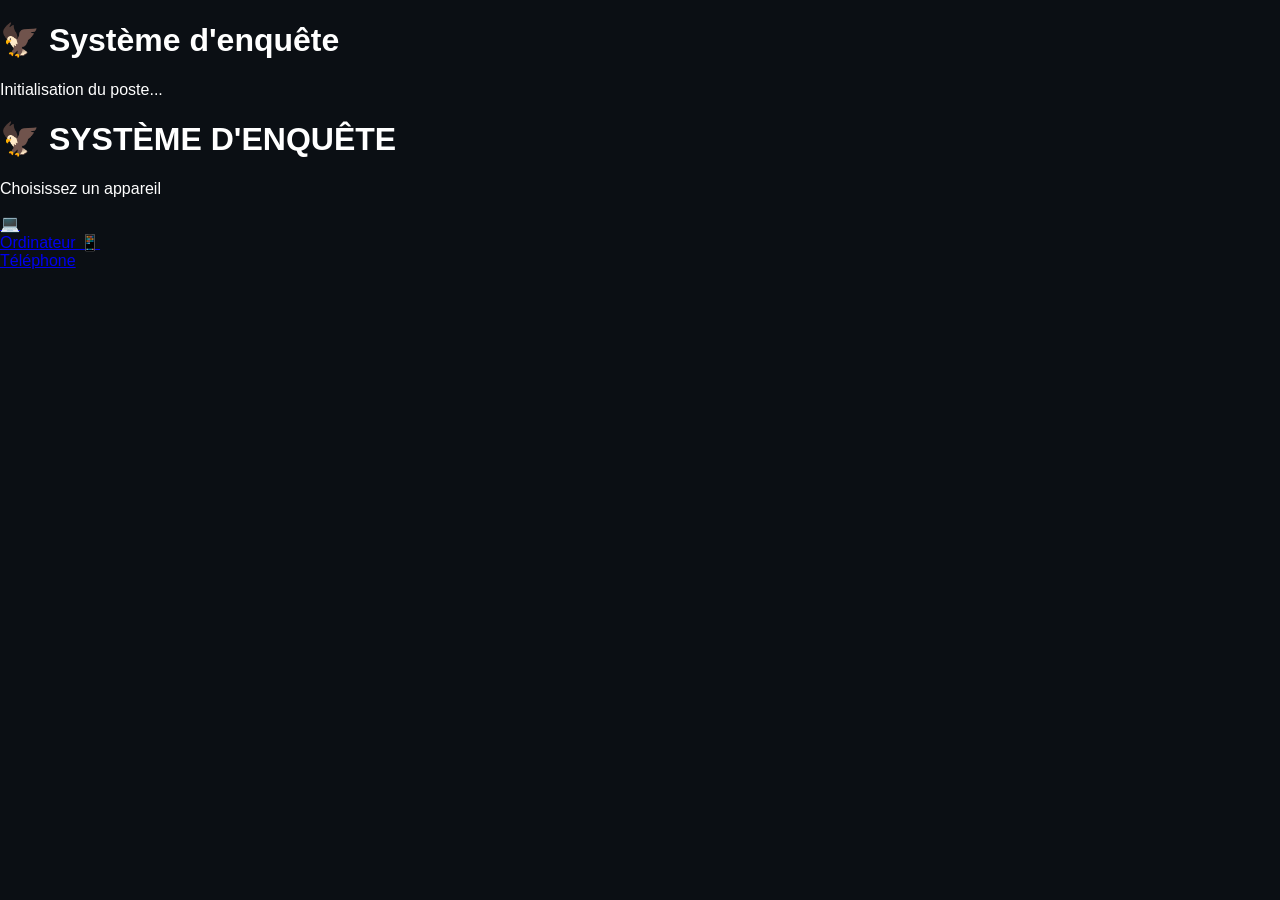
==== commit 96579399: "Update index.html" ====
--- a/index.html
+++ b/index.html
@@ -4,414 +4,64 @@
 <head>
 
 <meta charset="UTF-8">
+<meta name="viewport" content="width=device-width, initial-scale=1.0">
 
-<meta name="viewport"
-content="width=device-width, initial-scale=1.0">
+<title>Système d'enquête</title>
 
-<title>
-
-Affaire 2026/593
-
-</title>
-
-<link rel="stylesheet"
-href="style.css">
-
-<script defer
-src="script.js"></script>
+<link rel="stylesheet" href="style.css">
 
 </head>
 
+
 <body>
 
-<div id="bootScreen">
 
-<div class="bootLogo">
+<div class="loading">
 
-<div class="logoCircle">
+<h1>🦅 Système d'enquête</h1>
 
-🦅
+<p>Initialisation du poste...</p>
 
-</div>
-
-<h1>
-
-Système d'Enquête
-
-</h1>
-
-<p>
-
-Chargement du poste enquêteur...
-
-</p>
-
-<div class="bootBar">
-
-<div id="bootProgress"></div>
-
-</div>
-
-</div>
-
-</div>
-
-
-<div id="desktop">
-
-<header id="topBar">
-
-<div id="systemName">
-
-🦅
-Système d'Enquête
-
-</div>
-
-<div id="dateHeure">
-
-00:00
-
-</div>
-
-</header></header>
-
-
-<main id="desktopArea">
-
-
-<div class="iconGrid">
-
-
-<div class="desktopIcon"
-onclick="openApp('affaires')">
-
-<div class="icon">
-
-📁
-
-</div>
-
-<span>
-
-Affaires
-
-</span>
+<div class="loader"></div>
 
 </div>
 
 
 
-<div class="desktopIcon"
-onclick="openApp('personnes')">
+<div class="home">
 
-<div class="icon">
 
-👤
+<h1>
+🦅 SYSTÈME D'ENQUÊTE
+</h1>
 
-</div>
 
-<span>
-
-Personnes
-
-</span>
-
-</div>
+<p>
+Choisissez un appareil
+</p>
 
 
 
-<div class="desktopIcon"
-onclick="openApp('vehicules')">
+<div class="choices">
 
-<div class="icon">
 
-🚗
+<a href="ordinateur/ordinateur.html">
 
-</div>
+💻
+<br>
+Ordinateur
 
-<span>
-
-Véhicules
-
-</span>
-
-</div>
+</a>
 
 
 
-<div class="desktopIcon"
-onclick="openApp('mails')">
-
-<div class="icon">
-
-📧
-
-</div>
-
-<span>
-
-Messagerie
-
-</span>
-
-</div>
-
-
-
-<div class="desktopIcon"
-onclick="openApp('procureur')">
-
-<div class="icon">
-
-⚖️
-
-</div>
-
-<span>
-
-Procureur
-
-</span>
-
-</div>
-
-
-
-<div class="desktopIcon"
-onclick="openApp('procedures')">
-
-<div class="icon">
-
-📄
-
-</div>
-
-<span>
-
-Procédures
-
-</span>
-
-</div>
-
-
-
-<div class="desktopIcon"
-onclick="openApp('telephones')">
-
-<div class="icon">
+<a href="telephone/telephone.html">
 
 📱
+<br>
+Téléphone
 
-</div>
-
-<span>
-
-Téléphones saisis
-
-</span>
-
-</div>
-
-
-
-<div class="desktopIcon"
-onclick="openApp('scelles')">
-
-<div class="icon">
-
-📦
-
-</div>
-
-<span>
-
-Scellés
-
-</span>
-
-</div>
-
-
-</div></main>
-
-
-
-<!-- Fenêtres des applications -->
-
-<div id="windowContainer">
-
-
-
-<div class="appWindow"
-id="affairesWindow">
-
-<div class="windowHeader">
-
-<span>
-📁 Affaires
-</span>
-
-<button onclick="closeApp('affaires')">
-✖
-</button>
-
-</div>
-
-
-<div class="windowContent">
-
-<h2>
-Affaires enregistrées
-</h2>
-
-
-<div class="folder">
-
-📁 2026-593 ⭐
-
-<p>
-Affaire principale - Enquête en cours
-</p>
-
-</div>
-
-
-<div class="folder">
-
-📁 2026-578
-
-<p>
-Cambriolages multiples
-</p>
-
-</div>
-
-
-<div class="folder">
-
-📁 2026-561
-
-<p>
-Disparition inquiétante
-</p>
-
-</div>
-
-
-<div class="folder">
-
-📁 Archives 2025
-
-<p>
-Affaires clôturées
-</p>
-
-</div>
-
-
-</div>
-
-</div>
-
-
-
-
-
-<div class="appWindow"
-id="personnesWindow">
-
-
-<div class="windowHeader">
-
-<span>
-👤 Base personnes
-</span>
-
-<button onclick="closeApp('personnes')">
-✖
-</button>
-
-</div>
-
-
-<div class="windowContent">
-
-<h2>
-Recherche personne
-</h2>
-
-
-<input
-type="text"
-id="searchPersonne"
-placeholder="Nom ou prénom">
-
-
-<button onclick="searchPerson()">
-
-Rechercher
-
-</button>
-
-
-<div id="personResult">
-
-</div>
-
-
-</div>
-
-
-</div><div class="appWindow"
-id="vehiculesWindow">
-
-
-<div class="windowHeader">
-
-<span>
-🚗 Base véhicules
-</span>
-
-
-<button onclick="closeApp('vehicules')">
-
-✖
-
-</button>
-
-
-</div>
-
-
-
-<div class="windowContent">
-
-
-<h2>
-Recherche véhicule
-</h2>
-
-
-<input
-type="text"
-id="searchVehicule"
-placeholder="Plaque, marque, modèle...">
-
-
-
-<button onclick="searchVehicle()">
-
-Rechercher
-
-</button>
-
-
-
-<div id="vehicleResult">
-
-</div>
+</a>
 
 
 
@@ -422,515 +72,19 @@
 
 
 
+<script>
+
+setTimeout(()=>{
+
+document.querySelector(".loading").style.display="none";
+
+document.querySelector(".home").style.display="block";
+
+},1500);
 
 
-<div class="appWindow"
-id="mailsWindow">
+</script>
 
-
-<div class="windowHeader">
-
-
-<span>
-
-📧 Messagerie
-
-</span>
-
-
-<button onclick="closeApp('mails')">
-
-✖
-
-</button>
-
-
-</div>
-
-
-
-<div class="windowContent">
-
-
-<h2>
-Boîte mail interne
-</h2>
-
-
-<div class="mail">
-
-<strong>
-Procureur
-</strong>
-
-
-<p>
-Nouvelle demande concernant l'affaire 2026-593.
-</p>
-
-
-</div>
-
-
-
-<div class="mail">
-
-<strong>
-Laboratoire
-
-</strong>
-
-
-<p>
-Résultats d'analyse disponibles.
-</p>
-
-
-</div>
-
-
-<button>
-
-Nouveau message
-
-</button>
-
-
-</div>
-
-
-</div><div class="appWindow"
-id="procureurWindow">
-
-
-<div class="windowHeader">
-
-<span>
-⚖️ Procureur
-</span>
-
-
-<button onclick="closeApp('procureur')">
-
-✖
-
-</button>
-
-
-</div>
-
-
-
-<div class="windowContent">
-
-
-<h2>
-Échanges judiciaires
-</h2>
-
-
-
-<div class="mail">
-
-
-<strong>
-Parquet régional
-</strong>
-
-
-<p>
-
-Demandes en attente concernant les actes d'enquête.
-
-</p>
-
-
-</div>
-
-
-
-<div class="mail">
-
-
-<strong>
-Autorisation recherche
-
-</strong>
-
-
-<p>
-
-Statut :
-En attente de validation.
-
-</p>
-
-
-</div>
-
-
-
-<textarea
-placeholder="Écrire une demande au procureur...">
-
-</textarea>
-
-
-<br>
-
-
-<button>
-
-Envoyer
-
-</button>
-
-
-</div>
-
-
-</div>
-
-
-
-
-
-
-<div class="appWindow"
-id="proceduresWindow">
-
-
-<div class="windowHeader">
-
-
-<span>
-📄 Procédures
-</span>
-
-
-<button onclick="closeApp('procedures')">
-
-✖
-
-</button>
-
-
-</div>
-
-
-
-<div class="windowContent">
-
-
-<h2>
-Documents enquête
-
-</h2>
-
-
-<div class="document">
-
-📄 Rapport d'intervention
-
-</div>
-
-
-<div class="document">
-
-📄 Procès-verbal d'audition
-
-</div>
-
-
-<div class="document">
-
-📄 Réquisition
-
-</div>
-
-
-<div class="document">
-
-📄 Rapport technique
-
-</div>
-
-
-</div>
-
-
-</div><div class="appWindow"
-id="telephonesWindow">
-
-
-<div class="windowHeader">
-
-
-<span>
-📱 Téléphones saisis
-</span>
-
-
-<button onclick="closeApp('telephones')">
-
-✖
-
-</button>
-
-
-</div>
-
-
-
-<div class="windowContent">
-
-
-<h2>
-Appareils enregistrés
-
-</h2>
-
-
-
-<div class="phoneCard">
-
-
-<h3>
-📱 Téléphone Ryan
-</h3>
-
-
-<p>
-
-Statut :
-Saisi - Analyse en cours
-
-</p>
-
-
-<p>
-
-Protection :
-Code PIN activé
-
-</p>
-
-
-<button>
-
-Ouvrir
-
-</button>
-
-
-</div>
-
-
-
-
-
-<div class="phoneCard">
-
-
-<h3>
-📱 Téléphone Moha
-</h3>
-
-
-<p>
-
-Statut :
-Saisi - En attente d'analyse
-
-</p>
-
-
-<p>
-
-Protection :
-Mot de passe requis
-
-</p>
-
-
-<button>
-
-Ouvrir
-
-</button>
-
-
-</div>
-
-
-
-</div>
-
-
-</div>
-
-
-
-
-
-
-<div class="appWindow"
-id="scellesWindow">
-
-
-<div class="windowHeader">
-
-
-<span>
-📦 Scellés
-</span>
-
-
-
-<button onclick="closeApp('scelles')">
-
-✖
-
-</button>
-
-
-</div>
-
-
-
-
-<div class="windowContent">
-
-
-<h2>
-Registre des scellés
-
-</h2>
-
-
-
-<div class="document">
-
-📦 Téléphone - SC-001
-
-</div>
-
-
-
-<div class="document">
-
-📦 Disque dur - SC-002
-
-</div>
-
-
-
-<div class="document">
-
-📦 Documents papier - SC-003
-
-</div>
-
-
-
-</div>
-
-
-
-</div></div>
-
-
-<!-- Barre des tâches -->
-
-<footer id="taskbar">
-
-
-<div id="startButton">
-
-🪟 Menu
-
-</div>
-
-
-
-<div id="taskApps">
-
-</div>
-
-
-
-<div id="systemInfo">
-
-
-<span id="network">
-
-📶 Connecté
-
-</span>
-
-
-<span id="clock">
-
-00:00
-
-</span>
-
-
-</div>
-
-
-</footer>
-
-
-
-</div>
-
-<!-- Zone de notifications système -->
-
-<div id="notifications">
-
-</div>
-
-
-<!-- Menu démarrer -->
-
-<div id="startMenu">
-
-<h3>
-🦅 Système d'enquête
-</h3>
-
-
-<div onclick="openApp('affaires')">
-📁 Affaires
-</div>
-
-
-<div onclick="openApp('personnes')">
-👤 Personnes
-</div>
-
-
-<div onclick="openApp('vehicules')">
-🚗 Véhicules
-</div>
-
-
-<div onclick="openApp('mails')">
-📧 Messagerie
-</div>
-
-
-<div onclick="openApp('procureur')">
-⚖️ Procureur
-</div>
-
-
-<script src="ordinateur/base_personnes.js"></script>
-
-<script>
-alert("TEST OK");
-</script>
 
 </body>
 
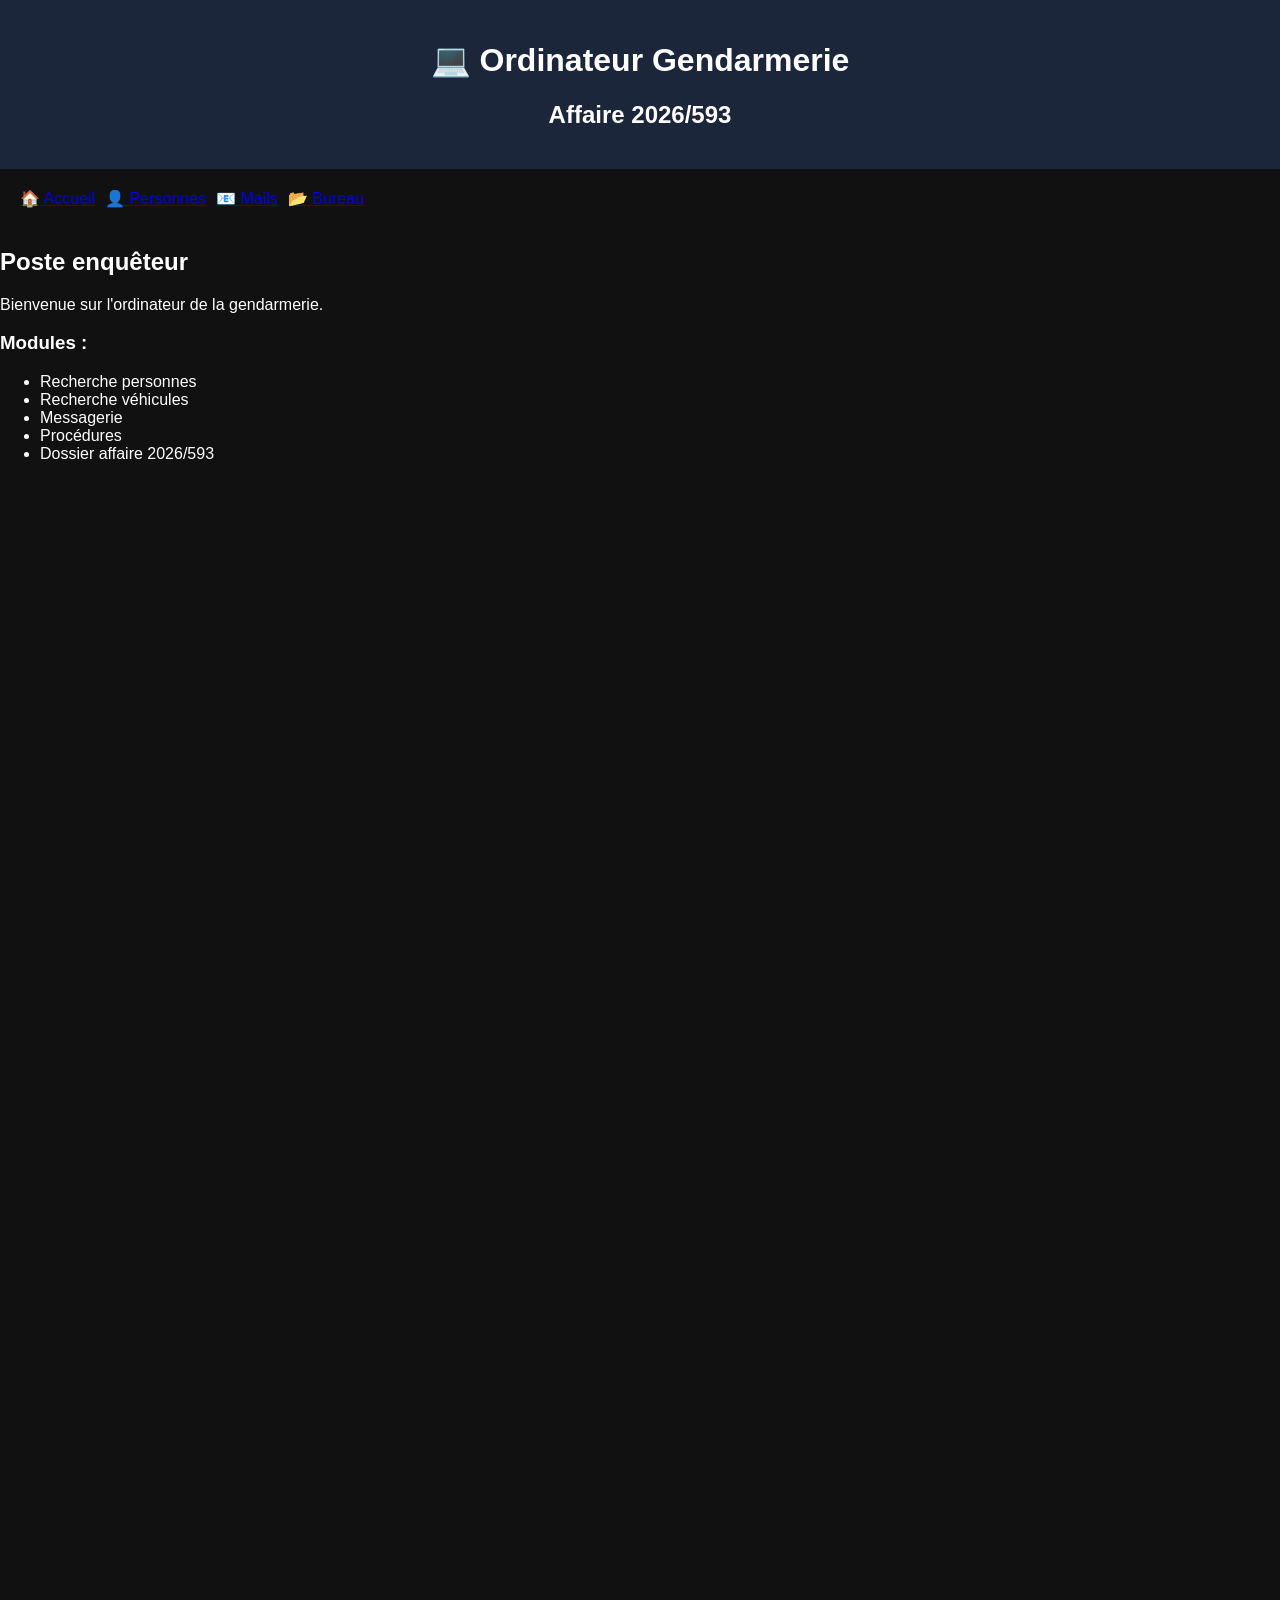
==== commit 93d14380: "Update index.html" ====
--- a/index.html
+++ b/index.html
@@ -1,4 +1,48 @@
 <!DOCTYPE html>
+<html lang="fr">
+
+<head>
+
+<meta charset="UTF-8">
+<meta name="viewport" content="width=device-width, initial-scale=1.0">
+
+<title>Poste GN - Système d'enquête</title>
+
+<link rel="stylesheet" href="style.css">
+
+</head>
+
+
+<body>
+
+
+<div class="loading">
+
+<h1>🦅 Système d'enquête</h1>
+
+<p>Démarrage du poste informatique...</p>
+
+<div class="loader"></div>
+
+</div>
+
+
+
+<script>
+
+setTimeout(()=>{
+
+window.location.href="ordinateur/ordinateur.html";
+
+},1500);
+
+
+</script>
+
+
+</body>
+
+</html><!DOCTYPE html>
 <html lang="fr">
 
 <head>
--- a/style.css
+++ b/style.css
@@ -1,1201 +1,168 @@
-/* =========================
-   BASE GENERALE
-========================= */
+*{
+    box-sizing:border-box;
+    font-family:Arial, sans-serif;
+}
 
 
-*{
+body{
 
-box-sizing:border-box;
+    margin:0;
+    height:100vh;
+    background:#111827;
+    color:white;
 
 }
 
 
 
-body{
+.loading{
 
-margin:0;
-
-padding:0;
-
-font-family:Arial, Helvetica, sans-serif;
-
-background:#080c10;
-
-color:white;
+    height:100vh;
+    display:flex;
+    flex-direction:column;
+    justify-content:center;
+    align-items:center;
+    background:
+    linear-gradient(
+    135deg,
+    #0b1d33,
+    #1e3a5f
+    );
 
 }
 
 
 
-button{
+.loading h1{
 
-background:#29485f;
-
-color:white;
-
-border:none;
-
-padding:12px 20px;
-
-border-radius:10px;
-
-cursor:pointer;
-
-font-size:15px;
+    font-size:40px;
 
 }
 
 
 
-button:hover{
+.loader{
 
-background:#3c6b8c;
+    margin-top:30px;
+    width:250px;
+    height:8px;
+    background:#333;
+    border-radius:10px;
+    overflow:hidden;
 
 }
 
 
 
-.cache{
+.loader::after{
 
-display:none;
+    content:"";
+    display:block;
+    height:100%;
+    width:50%;
+
+    background:#d4af37;
+
+    animation:load 1.5s infinite;
+
+}
+
+
+
+@keyframes load{
+
+0%{
+
+transform:translateX(-100%);
+
+}
+
+
+100%{
+
+transform:translateX(250%);
+
+}
+
 
 }
 
 
 
 
+.home{
 
-/* =========================
-   ORDINATEUR BTA
-========================= */
-
-
-.ordinateur{
-
-min-height:100vh;
-
-background:#0d141b;
-
-padding:30px;
+    display:none;
+    text-align:center;
+    padding-top:100px;
 
 }
 
 
 
-.ordinateur header{
+.home h1{
 
-background:#162532;
-
-padding:25px;
-
-border-radius:20px;
-
-border:1px solid #334b5c;
-
-margin-bottom:30px;
+    font-size:45px;
+    letter-spacing:3px;
 
 }
 
 
 
-.ordinateur h1{
+.home p{
 
-font-size:34px;
-
-}
-
-
-
-.etat{
-
-color:#b8c4cc;
-
-margin-top:20px;
+    font-size:22px;
 
 }
 
 
 
 
-.menu_pc{
+.choices{
 
-display:grid;
+    margin-top:60px;
 
-grid-template-columns:repeat(auto-fit,minmax(230px,1fr));
-
-gap:25px;
+    display:flex;
+    justify-content:center;
+    gap:50px;
 
 }
 
 
 
-.icone_pc{
+.choices a{
 
-background:#192f3f;
+    width:220px;
+    height:180px;
 
-padding:30px;
+    display:flex;
+    justify-content:center;
+    align-items:center;
 
-border-radius:20px;
+    flex-direction:column;
 
-text-align:center;
+    text-decoration:none;
 
-cursor:pointer;
+    color:white;
 
-border:1px solid #31536b;
+    background:#1f2937;
 
-transition:0.3s;
+    border:2px solid #d4af37;
+
+    border-radius:20px;
+
+    font-size:28px;
+
+    transition:.3s;
 
 }
 
 
 
-.icone_pc:hover{
+.choices a:hover{
 
-transform:scale(1.04);
+    transform:scale(1.08);
 
-background:#24465d;
+    background:#374151;
 
 }
-
-
-
-.icone_pc h3{
-
-font-size:22px;
-
-}
-
-
-
-.icone_pc p{
-
-color:#bbc6ce;
-
-}
-
-
-
-
-
-/* =========================
-   PAGES DOSSIERS
-========================= */
-
-
-.page_dossier{
-
-min-height:100vh;
-
-background:#101820;
-
-padding:30px;
-
-}
-
-
-
-.page_dossier h1{
-
-font-size:32px;
-
-}
-
-
-
-.carte{
-
-background:#192b38;
-
-border-radius:20px;
-
-padding:25px;
-
-margin-bottom:25px;
-
-border:1px solid #304858;
-
-}
-
-
-
-.carte h3{
-
-margin-top:0;
-
-}
-
-
-
-
-
-/* =========================
-   MAILS
-========================= */
-
-
-textarea{
-
-width:100%;
-
-height:220px;
-
-resize:none;
-
-background:#080c10;
-
-color:white;
-
-border:1px solid #3b5668;
-
-border-radius:15px;
-
-padding:15px;
-
-font-size:16px;
-
-}
-
-
-
-.mail{
-
-background:#1b303e;
-
-padding:20px;
-
-border-radius:15px;
-
-margin-bottom:20px;
-
-}
-
-
-
-.mail_reponse{
-
-background:#223b4d;
-
-padding:20px;
-
-border-radius:15px;
-
-}
-
-
-
-
-
-/* =========================
-   TELEPHONE
-========================= */
-
-
-.telephone{
-
-width:390px;
-
-height:850px;
-
-margin:30px auto;
-
-background:black;
-
-border-radius:50px;
-
-overflow:hidden;
-
-position:relative;
-
-box-shadow:0 0 50px #000;
-
-}
-
-
-
-.ecran{
-
-position:absolute;
-
-width:100%;
-
-height:100%;
-
-}
-
-
-
-
-
-/* BARRE DU HAUT */
-
-
-.statut{
-
-display:flex;
-
-justify-content:space-between;
-
-padding:18px;
-
-font-size:15px;
-
-z-index:5;
-
-}
-
-
-
-
-
-/* ECRAN VERROUILLE */
-
-
-.verrouillage{
-
-background-image:url("../images/ryan/fond_ecran.jpg");
-
-background-size:cover;
-
-background-position:center;
-
-}
-
-
-
-.fondVerrou{
-
-text-align:center;
-
-padding-top:100px;
-
-}
-
-
-
-.heureGrande{
-
-font-size:80px;
-
-font-weight:300;
-
-}
-
-
-
-.date{
-
-font-size:20px;
-
-}
-
-
-
-.notification{
-
-background:rgba(40,40,40,0.7);
-
-margin:20px;
-
-padding:15px;
-
-border-radius:20px;
-
-backdrop-filter:blur(10px);
-
-}
-
-
-
-.ouvrir{
-
-position:absolute;
-
-bottom:60px;
-
-width:100%;
-
-text-align:center;
-
-}
-
-
-
-
-
-/* ACCUEIL TELEPHONE */
-
-
-.accueil{
-
-background-image:url("../images/ryan/fond_ecran.jpg");
-
-background-size:cover;
-
-}
-
-
-
-.encoche{
-
-height:30px;
-
-width:120px;
-
-background:black;
-
-border-radius:20px;
-
-margin:auto;
-
-}
-
-
-
-.grilleApplications{
-
-display:grid;
-
-grid-template-columns:repeat(4,1fr);
-
-gap:25px;
-
-padding:35px 20px;
-
-}
-
-
-
-.application{
-
-text-align:center;
-
-}
-
-
-
-.icone{
-
-height:60px;
-
-width:60px;
-
-border-radius:18px;
-
-display:flex;
-
-align-items:center;
-
-justify-content:center;
-
-margin:auto;
-
-font-size:30px;
-
-}
-
-
-
-.bleu{
-
-background:#007aff;
-
-}
-
-
-
-.vert{
-
-background:#34c759;
-
-}
-
-
-
-.rouge{
-
-background:#ff3b30;
-
-}
-
-
-
-.violet{
-
-background:#af52de;
-
-}
-
-
-
-.gris{
-
-background:#555;
-
-}
-
-
-
-.noir{
-
-background:#111;
-
-}
-
-
-
-.dock{
-
-position:absolute;
-
-bottom:25px;
-
-left:20px;
-
-right:20px;
-
-background:rgba(255,255,255,0.25);
-
-padding:15px;
-
-border-radius:30px;
-
-display:flex;
-
-justify-content:space-around;
-
-font-size:28px;
-
-}
-
-
-
-
-
-/* =========================
-   APPLICATIONS TELEPHONE
-========================= */
-
-
-.applicationPage{
-
-background:#111;
-
-padding:20px;
-
-}
-
-
-
-.barreApp{
-
-display:flex;
-
-align-items:center;
-
-gap:20px;
-
-}
-
-
-
-.conversation{
-
-background:#222;
-
-padding:18px;
-
-border-radius:15px;
-
-margin:15px 0;
-
-}
-
-
-
-.contactFiche{
-
-background:#222;
-
-padding:20px;
-
-border-radius:15px;
-
-margin:15px 0;
-
-}
-
-
-
-
-
-/* PHOTOS */
-
-
-.galerie{
-
-display:grid;
-
-grid-template-columns:repeat(2,1fr);
-
-gap:15px;
-
-}
-
-
-
-.photo img{
-
-width:100%;
-
-border-radius:15px;
-
-}
-
-
-
-
-
-/* BOUTON HOME */
-
-
-.boutonHome{
-
-position:absolute;
-
-bottom:10px;
-
-left:50%;
-
-transform:translateX(-50%);
-
-height:5px;
-
-width:120px;
-
-background:white;
-
-border-radius:10px;
-
-}*{
-    box-sizing:border-box;
-}
-
-
-body{
-
-    margin:0;
-    padding:0;
-    font-family:Arial, Helvetica, sans-serif;
-    background:#0b0f14;
-    color:white;
-
-}
-
-
-/* =========================
-   PAGE ORDINATEUR BTA
-========================= */
-
-
-.ordinateur{
-
-    min-height:100vh;
-    padding:30px;
-    background:#0b1118;
-
-}
-
-
-
-.ordinateur header{
-
-    background:#172330;
-    padding:25px;
-    border-radius:20px;
-    margin-bottom:30px;
-    border:1px solid #34495e;
-
-}
-
-
-
-.ordinateur h1{
-
-    margin-top:0;
-    font-size:32px;
-
-}
-
-
-
-.etat{
-
-    margin-top:20px;
-    color:#bfc7cf;
-
-}
-
-
-
-/* MENU ORDINATEUR */
-
-
-.menu_pc{
-
-    display:grid;
-    grid-template-columns:repeat(auto-fit,minmax(230px,1fr));
-    gap:25px;
-
-}
-
-
-
-.icone_pc{
-
-    background:#1b2c3b;
-    padding:30px;
-    border-radius:20px;
-    text-align:center;
-    cursor:pointer;
-    transition:0.3s;
-    border:1px solid #38536a;
-
-}
-
-
-
-.icone_pc:hover{
-
-    transform:scale(1.05);
-    background:#254257;
-
-}
-
-
-
-.icone_pc h3{
-
-    font-size:22px;
-    margin:15px 0 10px;
-
-}
-
-
-
-.icone_pc p{
-
-    color:#bfc7cf;
-
-}
-
-
-
-
-
-/* NOTIFICATIONS PC */
-
-
-.notification_pc{
-
-    margin-top:40px;
-    background:#172330;
-    padding:25px;
-    border-radius:20px;
-
-}
-
-
-
-.notification_pc div{
-
-    background:#233746;
-    padding:15px;
-    margin-top:15px;
-    border-radius:12px;
-
-}
-
-
-
-
-
-/* =========================
-   PAGES DOSSIERS
-========================= */
-
-
-.page_dossier{
-
-    min-height:100vh;
-    padding:30px;
-    background:#101820;
-
-}
-
-
-
-.carte{
-
-    background:#1c2c38;
-    padding:20px;
-    border-radius:15px;
-    margin:15px 0;
-
-}
-
-
-
-
-
-/* =========================
-   TELEPHONE RYAN
-========================= */
-
-
-.telephone{
-
-    width:390px;
-    height:850px;
-    margin:30px auto;
-    background:black;
-    border-radius:50px;
-    overflow:hidden;
-    position:relative;
-    box-shadow:0 0 50px black;
-
-}
-
-
-
-.ecran{
-
-    position:absolute;
-    width:100%;
-    height:100%;
-
-}
-
-
-
-.cache{
-
-    display:none;
-
-}
-
-
-
-
-/* BARRE DU HAUT */
-
-
-.statut{
-
-    display:flex;
-    justify-content:space-between;
-    padding:18px;
-    font-size:14px;
-    color:white;
-
-}
-
-
-
-
-
-/* ECRAN VERROUILLAGE */
-
-
-.verrouillage{
-
-    background-size:cover;
-    background-position:center;
-
-}
-
-
-
-.fondVerrou{
-
-    text-align:center;
-    padding-top:90px;
-
-}
-
-
-
-.heureGrande{
-
-    font-size:75px;
-    font-weight:300;
-
-}
-
-
-
-.date{
-
-    font-size:20px;
-    margin-top:10px;
-
-}
-
-
-
-.notification{
-
-    background:rgba(50,50,50,0.7);
-    margin:20px;
-    padding:15px;
-    border-radius:20px;
-    backdrop-filter:blur(10px);
-
-}
-
-
-
-.iconeNotif{
-
-    font-size:30px;
-
-}
-
-
-
-.ouvrir{
-
-    position:absolute;
-    bottom:60px;
-    width:100%;
-    text-align:center;
-    color:white;
-
-}
-
-
-
-
-
-/* ACCUEIL TELEPHONE */
-
-
-.accueil{
-
-    background-image:url("../images/ryan/fond_ecran.jpg");
-    background-size:cover;
-    background-position:center;
-
-}
-
-
-
-.encoche{
-
-    width:120px;
-    height:30px;
-    background:black;
-    border-radius:20px;
-    margin:0 auto;
-
-}
-
-
-
-.grilleApplications{
-
-    display:grid;
-    grid-template-columns:repeat(4,1fr);
-    gap:25px;
-    padding:35px 20px;
-
-}
-
-
-
-.application{
-
-    text-align:center;
-
-}
-
-
-
-.icone{
-
-    width:60px;
-    height:60px;
-    border-radius:18px;
-    display:flex;
-    align-items:center;
-    justify-content:center;
-    margin:auto;
-    font-size:32px;
-
-}
-
-
-
-.icone p{
-
-    font-size:12px;
-
-}
-
-
-
-.bleu{
-
-    background:#1677ff;
-
-}
-
-
-
-.vert{
-
-    background:#20c463;
-
-}
-
-
-
-.rouge{
-
-    background:#ff3b30;
-
-}
-
-
-
-.violet{
-
-    background:#8e44ad;
-
-}
-
-
-
-.gris{
-
-    background:#555;
-
-}
-
-
-
-.noir{
-
-    background:#111;
-
-}
-
-
-
-.dock{
-
-    position:absolute;
-    bottom:30px;
-    left:20px;
-    right:20px;
-    background:rgba(255,255,255,0.2);
-    backdrop-filter:blur(10px);
-    padding:15px;
-    border-radius:30px;
-    display:flex;
-    justify-content:space-around;
-    font-size:28px;
-
-}
-
-
-
-
-
-/* APPLICATIONS */
-
-
-.applicationPage{
-
-    background:#111;
-    padding:20px;
-
-}
-
-
-
-.barreApp{
-
-    display:flex;
-    align-items:center;
-    gap:20px;
-
-}
-
-
-
-.barreApp button{
-
-    background:#333;
-    color:white;
-    border:0;
-    border-radius:10px;
-    padding:10px;
-
-}
-
-
-
-.conversation{
-
-    background:#222;
-    padding:15px;
-    border-radius:15px;
-    margin-top:15px;
-
-}
-
-
-
-.contactFiche{
-
-    background:#222;
-    padding:20px;
-    border-radius:15px;
-    margin:15px 0;
-
-}
-
-
-
-.galerie{
-
-    display:grid;
-    grid-template-columns:repeat(2,1fr);
-    gap:15px;
-
-}
-
-
-
-.photo img{
-
-    width:100%;
-    border-radius:15px;
-
-}
-
-
-
-
-.boutonHome{
-
-    position:absolute;
-    bottom:10px;
-    left:50%;
-    transform:translateX(-50%);
-    width:120px;
-    height:5px;
-    background:white;
-    border-radius:10px;
-
-}
--- a/style.css
+++ b/style.css
@@ -1,1201 +1,168 @@
-/* =========================
-   BASE GENERALE
-========================= */
+*{
+    box-sizing:border-box;
+    font-family:Arial, sans-serif;
+}
 
 
-*{
+body{
 
-box-sizing:border-box;
+    margin:0;
+    height:100vh;
+    background:#111827;
+    color:white;
 
 }
 
 
 
-body{
+.loading{
 
-margin:0;
-
-padding:0;
-
-font-family:Arial, Helvetica, sans-serif;
-
-background:#080c10;
-
-color:white;
+    height:100vh;
+    display:flex;
+    flex-direction:column;
+    justify-content:center;
+    align-items:center;
+    background:
+    linear-gradient(
+    135deg,
+    #0b1d33,
+    #1e3a5f
+    );
 
 }
 
 
 
-button{
+.loading h1{
 
-background:#29485f;
-
-color:white;
-
-border:none;
-
-padding:12px 20px;
-
-border-radius:10px;
-
-cursor:pointer;
-
-font-size:15px;
+    font-size:40px;
 
 }
 
 
 
-button:hover{
+.loader{
 
-background:#3c6b8c;
+    margin-top:30px;
+    width:250px;
+    height:8px;
+    background:#333;
+    border-radius:10px;
+    overflow:hidden;
 
 }
 
 
 
-.cache{
+.loader::after{
 
-display:none;
+    content:"";
+    display:block;
+    height:100%;
+    width:50%;
+
+    background:#d4af37;
+
+    animation:load 1.5s infinite;
+
+}
+
+
+
+@keyframes load{
+
+0%{
+
+transform:translateX(-100%);
+
+}
+
+
+100%{
+
+transform:translateX(250%);
+
+}
+
 
 }
 
 
 
 
+.home{
 
-/* =========================
-   ORDINATEUR BTA
-========================= */
-
-
-.ordinateur{
-
-min-height:100vh;
-
-background:#0d141b;
-
-padding:30px;
+    display:none;
+    text-align:center;
+    padding-top:100px;
 
 }
 
 
 
-.ordinateur header{
+.home h1{
 
-background:#162532;
-
-padding:25px;
-
-border-radius:20px;
-
-border:1px solid #334b5c;
-
-margin-bottom:30px;
+    font-size:45px;
+    letter-spacing:3px;
 
 }
 
 
 
-.ordinateur h1{
+.home p{
 
-font-size:34px;
-
-}
-
-
-
-.etat{
-
-color:#b8c4cc;
-
-margin-top:20px;
+    font-size:22px;
 
 }
 
 
 
 
-.menu_pc{
+.choices{
 
-display:grid;
+    margin-top:60px;
 
-grid-template-columns:repeat(auto-fit,minmax(230px,1fr));
-
-gap:25px;
+    display:flex;
+    justify-content:center;
+    gap:50px;
 
 }
 
 
 
-.icone_pc{
+.choices a{
 
-background:#192f3f;
+    width:220px;
+    height:180px;
 
-padding:30px;
+    display:flex;
+    justify-content:center;
+    align-items:center;
 
-border-radius:20px;
+    flex-direction:column;
 
-text-align:center;
+    text-decoration:none;
 
-cursor:pointer;
+    color:white;
 
-border:1px solid #31536b;
+    background:#1f2937;
 
-transition:0.3s;
+    border:2px solid #d4af37;
+
+    border-radius:20px;
+
+    font-size:28px;
+
+    transition:.3s;
 
 }
 
 
 
-.icone_pc:hover{
+.choices a:hover{
 
-transform:scale(1.04);
+    transform:scale(1.08);
 
-background:#24465d;
+    background:#374151;
 
 }
-
-
-
-.icone_pc h3{
-
-font-size:22px;
-
-}
-
-
-
-.icone_pc p{
-
-color:#bbc6ce;
-
-}
-
-
-
-
-
-/* =========================
-   PAGES DOSSIERS
-========================= */
-
-
-.page_dossier{
-
-min-height:100vh;
-
-background:#101820;
-
-padding:30px;
-
-}
-
-
-
-.page_dossier h1{
-
-font-size:32px;
-
-}
-
-
-
-.carte{
-
-background:#192b38;
-
-border-radius:20px;
-
-padding:25px;
-
-margin-bottom:25px;
-
-border:1px solid #304858;
-
-}
-
-
-
-.carte h3{
-
-margin-top:0;
-
-}
-
-
-
-
-
-/* =========================
-   MAILS
-========================= */
-
-
-textarea{
-
-width:100%;
-
-height:220px;
-
-resize:none;
-
-background:#080c10;
-
-color:white;
-
-border:1px solid #3b5668;
-
-border-radius:15px;
-
-padding:15px;
-
-font-size:16px;
-
-}
-
-
-
-.mail{
-
-background:#1b303e;
-
-padding:20px;
-
-border-radius:15px;
-
-margin-bottom:20px;
-
-}
-
-
-
-.mail_reponse{
-
-background:#223b4d;
-
-padding:20px;
-
-border-radius:15px;
-
-}
-
-
-
-
-
-/* =========================
-   TELEPHONE
-========================= */
-
-
-.telephone{
-
-width:390px;
-
-height:850px;
-
-margin:30px auto;
-
-background:black;
-
-border-radius:50px;
-
-overflow:hidden;
-
-position:relative;
-
-box-shadow:0 0 50px #000;
-
-}
-
-
-
-.ecran{
-
-position:absolute;
-
-width:100%;
-
-height:100%;
-
-}
-
-
-
-
-
-/* BARRE DU HAUT */
-
-
-.statut{
-
-display:flex;
-
-justify-content:space-between;
-
-padding:18px;
-
-font-size:15px;
-
-z-index:5;
-
-}
-
-
-
-
-
-/* ECRAN VERROUILLE */
-
-
-.verrouillage{
-
-background-image:url("../images/ryan/fond_ecran.jpg");
-
-background-size:cover;
-
-background-position:center;
-
-}
-
-
-
-.fondVerrou{
-
-text-align:center;
-
-padding-top:100px;
-
-}
-
-
-
-.heureGrande{
-
-font-size:80px;
-
-font-weight:300;
-
-}
-
-
-
-.date{
-
-font-size:20px;
-
-}
-
-
-
-.notification{
-
-background:rgba(40,40,40,0.7);
-
-margin:20px;
-
-padding:15px;
-
-border-radius:20px;
-
-backdrop-filter:blur(10px);
-
-}
-
-
-
-.ouvrir{
-
-position:absolute;
-
-bottom:60px;
-
-width:100%;
-
-text-align:center;
-
-}
-
-
-
-
-
-/* ACCUEIL TELEPHONE */
-
-
-.accueil{
-
-background-image:url("../images/ryan/fond_ecran.jpg");
-
-background-size:cover;
-
-}
-
-
-
-.encoche{
-
-height:30px;
-
-width:120px;
-
-background:black;
-
-border-radius:20px;
-
-margin:auto;
-
-}
-
-
-
-.grilleApplications{
-
-display:grid;
-
-grid-template-columns:repeat(4,1fr);
-
-gap:25px;
-
-padding:35px 20px;
-
-}
-
-
-
-.application{
-
-text-align:center;
-
-}
-
-
-
-.icone{
-
-height:60px;
-
-width:60px;
-
-border-radius:18px;
-
-display:flex;
-
-align-items:center;
-
-justify-content:center;
-
-margin:auto;
-
-font-size:30px;
-
-}
-
-
-
-.bleu{
-
-background:#007aff;
-
-}
-
-
-
-.vert{
-
-background:#34c759;
-
-}
-
-
-
-.rouge{
-
-background:#ff3b30;
-
-}
-
-
-
-.violet{
-
-background:#af52de;
-
-}
-
-
-
-.gris{
-
-background:#555;
-
-}
-
-
-
-.noir{
-
-background:#111;
-
-}
-
-
-
-.dock{
-
-position:absolute;
-
-bottom:25px;
-
-left:20px;
-
-right:20px;
-
-background:rgba(255,255,255,0.25);
-
-padding:15px;
-
-border-radius:30px;
-
-display:flex;
-
-justify-content:space-around;
-
-font-size:28px;
-
-}
-
-
-
-
-
-/* =========================
-   APPLICATIONS TELEPHONE
-========================= */
-
-
-.applicationPage{
-
-background:#111;
-
-padding:20px;
-
-}
-
-
-
-.barreApp{
-
-display:flex;
-
-align-items:center;
-
-gap:20px;
-
-}
-
-
-
-.conversation{
-
-background:#222;
-
-padding:18px;
-
-border-radius:15px;
-
-margin:15px 0;
-
-}
-
-
-
-.contactFiche{
-
-background:#222;
-
-padding:20px;
-
-border-radius:15px;
-
-margin:15px 0;
-
-}
-
-
-
-
-
-/* PHOTOS */
-
-
-.galerie{
-
-display:grid;
-
-grid-template-columns:repeat(2,1fr);
-
-gap:15px;
-
-}
-
-
-
-.photo img{
-
-width:100%;
-
-border-radius:15px;
-
-}
-
-
-
-
-
-/* BOUTON HOME */
-
-
-.boutonHome{
-
-position:absolute;
-
-bottom:10px;
-
-left:50%;
-
-transform:translateX(-50%);
-
-height:5px;
-
-width:120px;
-
-background:white;
-
-border-radius:10px;
-
-}*{
-    box-sizing:border-box;
-}
-
-
-body{
-
-    margin:0;
-    padding:0;
-    font-family:Arial, Helvetica, sans-serif;
-    background:#0b0f14;
-    color:white;
-
-}
-
-
-/* =========================
-   PAGE ORDINATEUR BTA
-========================= */
-
-
-.ordinateur{
-
-    min-height:100vh;
-    padding:30px;
-    background:#0b1118;
-
-}
-
-
-
-.ordinateur header{
-
-    background:#172330;
-    padding:25px;
-    border-radius:20px;
-    margin-bottom:30px;
-    border:1px solid #34495e;
-
-}
-
-
-
-.ordinateur h1{
-
-    margin-top:0;
-    font-size:32px;
-
-}
-
-
-
-.etat{
-
-    margin-top:20px;
-    color:#bfc7cf;
-
-}
-
-
-
-/* MENU ORDINATEUR */
-
-
-.menu_pc{
-
-    display:grid;
-    grid-template-columns:repeat(auto-fit,minmax(230px,1fr));
-    gap:25px;
-
-}
-
-
-
-.icone_pc{
-
-    background:#1b2c3b;
-    padding:30px;
-    border-radius:20px;
-    text-align:center;
-    cursor:pointer;
-    transition:0.3s;
-    border:1px solid #38536a;
-
-}
-
-
-
-.icone_pc:hover{
-
-    transform:scale(1.05);
-    background:#254257;
-
-}
-
-
-
-.icone_pc h3{
-
-    font-size:22px;
-    margin:15px 0 10px;
-
-}
-
-
-
-.icone_pc p{
-
-    color:#bfc7cf;
-
-}
-
-
-
-
-
-/* NOTIFICATIONS PC */
-
-
-.notification_pc{
-
-    margin-top:40px;
-    background:#172330;
-    padding:25px;
-    border-radius:20px;
-
-}
-
-
-
-.notification_pc div{
-
-    background:#233746;
-    padding:15px;
-    margin-top:15px;
-    border-radius:12px;
-
-}
-
-
-
-
-
-/* =========================
-   PAGES DOSSIERS
-========================= */
-
-
-.page_dossier{
-
-    min-height:100vh;
-    padding:30px;
-    background:#101820;
-
-}
-
-
-
-.carte{
-
-    background:#1c2c38;
-    padding:20px;
-    border-radius:15px;
-    margin:15px 0;
-
-}
-
-
-
-
-
-/* =========================
-   TELEPHONE RYAN
-========================= */
-
-
-.telephone{
-
-    width:390px;
-    height:850px;
-    margin:30px auto;
-    background:black;
-    border-radius:50px;
-    overflow:hidden;
-    position:relative;
-    box-shadow:0 0 50px black;
-
-}
-
-
-
-.ecran{
-
-    position:absolute;
-    width:100%;
-    height:100%;
-
-}
-
-
-
-.cache{
-
-    display:none;
-
-}
-
-
-
-
-/* BARRE DU HAUT */
-
-
-.statut{
-
-    display:flex;
-    justify-content:space-between;
-    padding:18px;
-    font-size:14px;
-    color:white;
-
-}
-
-
-
-
-
-/* ECRAN VERROUILLAGE */
-
-
-.verrouillage{
-
-    background-size:cover;
-    background-position:center;
-
-}
-
-
-
-.fondVerrou{
-
-    text-align:center;
-    padding-top:90px;
-
-}
-
-
-
-.heureGrande{
-
-    font-size:75px;
-    font-weight:300;
-
-}
-
-
-
-.date{
-
-    font-size:20px;
-    margin-top:10px;
-
-}
-
-
-
-.notification{
-
-    background:rgba(50,50,50,0.7);
-    margin:20px;
-    padding:15px;
-    border-radius:20px;
-    backdrop-filter:blur(10px);
-
-}
-
-
-
-.iconeNotif{
-
-    font-size:30px;
-
-}
-
-
-
-.ouvrir{
-
-    position:absolute;
-    bottom:60px;
-    width:100%;
-    text-align:center;
-    color:white;
-
-}
-
-
-
-
-
-/* ACCUEIL TELEPHONE */
-
-
-.accueil{
-
-    background-image:url("../images/ryan/fond_ecran.jpg");
-    background-size:cover;
-    background-position:center;
-
-}
-
-
-
-.encoche{
-
-    width:120px;
-    height:30px;
-    background:black;
-    border-radius:20px;
-    margin:0 auto;
-
-}
-
-
-
-.grilleApplications{
-
-    display:grid;
-    grid-template-columns:repeat(4,1fr);
-    gap:25px;
-    padding:35px 20px;
-
-}
-
-
-
-.application{
-
-    text-align:center;
-
-}
-
-
-
-.icone{
-
-    width:60px;
-    height:60px;
-    border-radius:18px;
-    display:flex;
-    align-items:center;
-    justify-content:center;
-    margin:auto;
-    font-size:32px;
-
-}
-
-
-
-.icone p{
-
-    font-size:12px;
-
-}
-
-
-
-.bleu{
-
-    background:#1677ff;
-
-}
-
-
-
-.vert{
-
-    background:#20c463;
-
-}
-
-
-
-.rouge{
-
-    background:#ff3b30;
-
-}
-
-
-
-.violet{
-
-    background:#8e44ad;
-
-}
-
-
-
-.gris{
-
-    background:#555;
-
-}
-
-
-
-.noir{
-
-    background:#111;
-
-}
-
-
-
-.dock{
-
-    position:absolute;
-    bottom:30px;
-    left:20px;
-    right:20px;
-    background:rgba(255,255,255,0.2);
-    backdrop-filter:blur(10px);
-    padding:15px;
-    border-radius:30px;
-    display:flex;
-    justify-content:space-around;
-    font-size:28px;
-
-}
-
-
-
-
-
-/* APPLICATIONS */
-
-
-.applicationPage{
-
-    background:#111;
-    padding:20px;
-
-}
-
-
-
-.barreApp{
-
-    display:flex;
-    align-items:center;
-    gap:20px;
-
-}
-
-
-
-.barreApp button{
-
-    background:#333;
-    color:white;
-    border:0;
-    border-radius:10px;
-    padding:10px;
-
-}
-
-
-
-.conversation{
-
-    background:#222;
-    padding:15px;
-    border-radius:15px;
-    margin-top:15px;
-
-}
-
-
-
-.contactFiche{
-
-    background:#222;
-    padding:20px;
-    border-radius:15px;
-    margin:15px 0;
-
-}
-
-
-
-.galerie{
-
-    display:grid;
-    grid-template-columns:repeat(2,1fr);
-    gap:15px;
-
-}
-
-
-
-.photo img{
-
-    width:100%;
-    border-radius:15px;
-
-}
-
-
-
-
-.boutonHome{
-
-    position:absolute;
-    bottom:10px;
-    left:50%;
-    transform:translateX(-50%);
-    width:120px;
-    height:5px;
-    background:white;
-    border-radius:10px;
-
-}
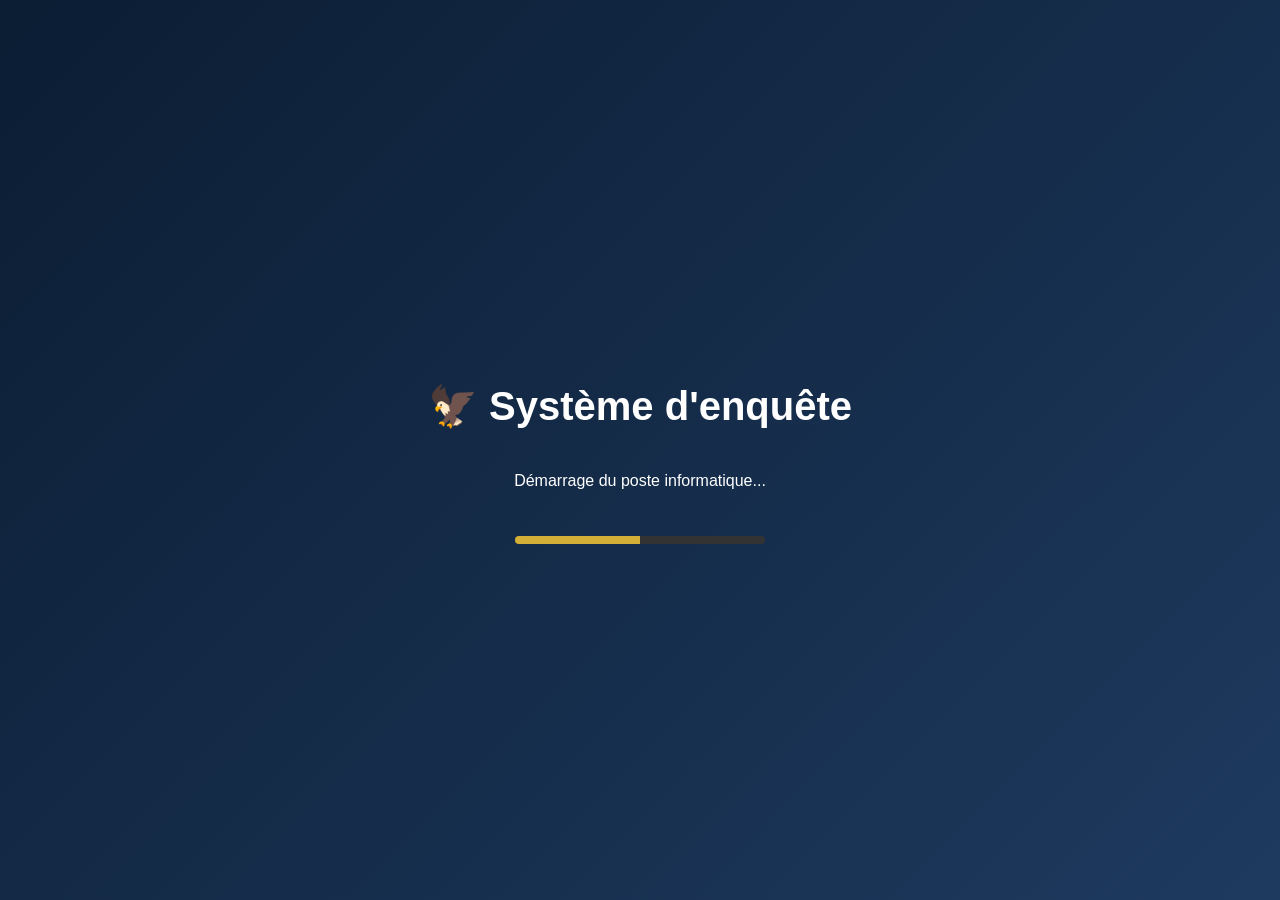
==== commit 1a7badec: "Update index.html" ====
--- a/index.html
+++ b/index.html
@@ -1,135 +1,25 @@
 <!DOCTYPE html>
 <html lang="fr">
-
 <head>
-
-<meta charset="UTF-8">
-<meta name="viewport" content="width=device-width, initial-scale=1.0">
-
-<title>Poste GN - Système d'enquête</title>
-
-<link rel="stylesheet" href="style.css">
-
+    <meta charset="UTF-8">
+    <meta name="viewport" content="width=device-width, initial-scale=1.0">
+    <title>Poste GN - Système d'enquête</title>
+    <link rel="stylesheet" href="style.css">
 </head>
-
 
 <body>
 
-
 <div class="loading">
-
-<h1>🦅 Système d'enquête</h1>
-
-<p>Démarrage du poste informatique...</p>
-
-<div class="loader"></div>
-
+    <h1>🦅 Système d'enquête</h1>
+    <p>Démarrage du poste informatique...</p>
+    <div class="loader"></div>
 </div>
 
-
-
 <script>
-
-setTimeout(()=>{
-
-window.location.href="ordinateur/ordinateur.html";
-
-},1500);
-
-
+setTimeout(function () {
+    window.location.href = "ordinateur/ordinateur.html";
+}, 1500);
 </script>
 
-
 </body>
-
-</html><!DOCTYPE html>
-<html lang="fr">
-
-<head>
-
-<meta charset="UTF-8">
-<meta name="viewport" content="width=device-width, initial-scale=1.0">
-
-<title>Système d'enquête</title>
-
-<link rel="stylesheet" href="style.css">
-
-</head>
-
-
-<body>
-
-
-<div class="loading">
-
-<h1>🦅 Système d'enquête</h1>
-
-<p>Initialisation du poste...</p>
-
-<div class="loader"></div>
-
-</div>
-
-
-
-<div class="home">
-
-
-<h1>
-🦅 SYSTÈME D'ENQUÊTE
-</h1>
-
-
-<p>
-Choisissez un appareil
-</p>
-
-
-
-<div class="choices">
-
-
-<a href="ordinateur/ordinateur.html">
-
-💻
-<br>
-Ordinateur
-
-</a>
-
-
-
-<a href="telephone/telephone.html">
-
-📱
-<br>
-Téléphone
-
-</a>
-
-
-
-</div>
-
-
-</div>
-
-
-
-<script>
-
-setTimeout(()=>{
-
-document.querySelector(".loading").style.display="none";
-
-document.querySelector(".home").style.display="block";
-
-},1500);
-
-
-</script>
-
-
-</body>
-
 </html>
